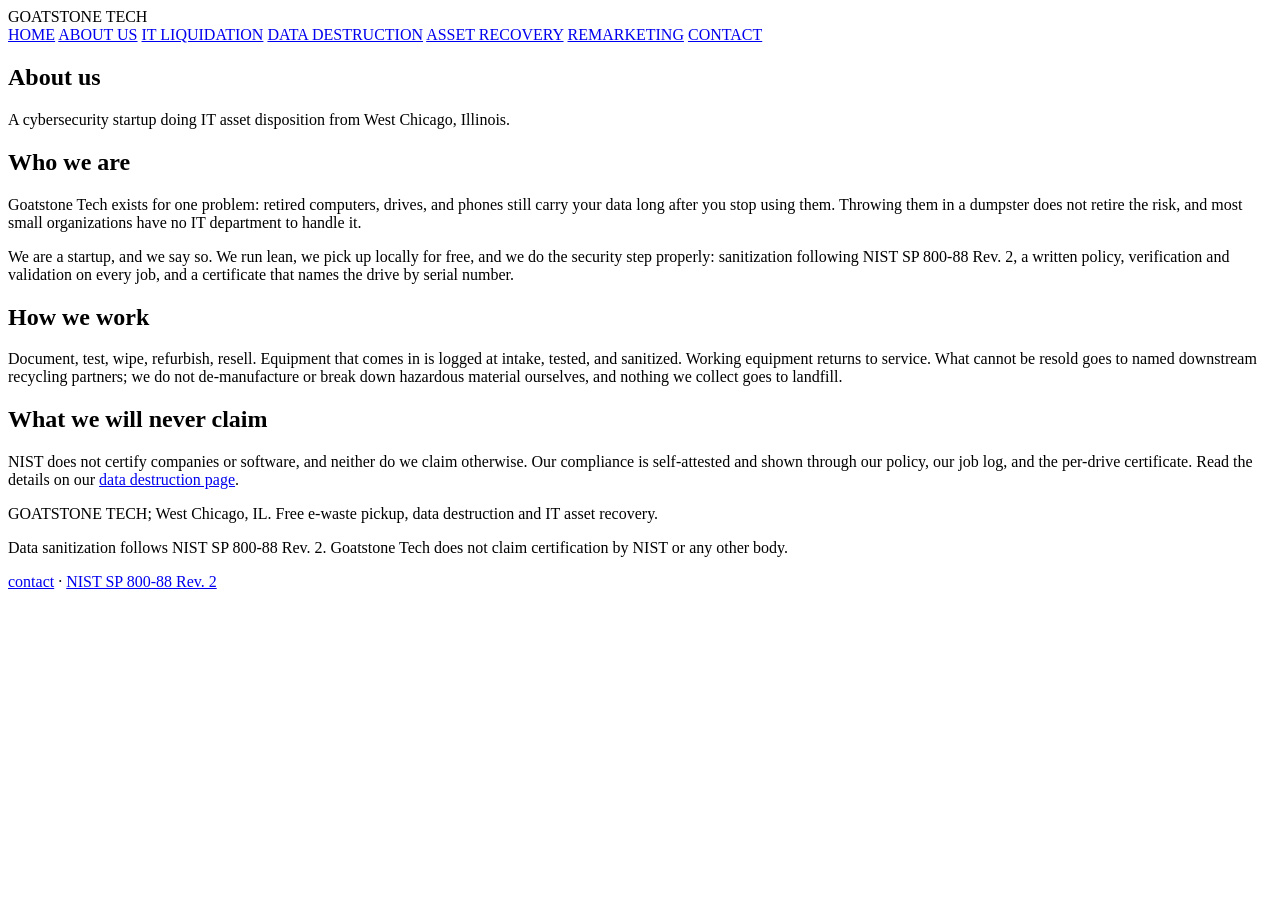
==== about-us.html @ 51f1ec98 "Goatstone Tech site: WebBelt design system repurposed for ITAD" ====
<!DOCTYPE html>
<html lang="en">
<head>
<meta charset="utf-8">
<meta name="viewport" content="width=device-width, initial-scale=1">
<title>About us; GOATSTONE TECH</title>
<meta name="description" content="Goatstone Tech is a West Chicago cybersecurity startup doing IT asset disposition properly.">
<link rel="stylesheet" href="assets/webbelt.css?v=53">
</head>
<body>
<div class="cloudlayer" aria-hidden="true"></div>
<header class="top">
  <div class="top-inner">
    <span class="logo"><span class="lname">GOATSTONE TECH</span></span>
    <nav class="main">
      <a href="index.html" class="keep">HOME</a>
      <a href="about-us.html" class="keep on">ABOUT US</a>
      <a href="it-liquidation.html" class="keep">IT LIQUIDATION</a>
      <a href="data-destruction.html" class="keep">DATA DESTRUCTION</a>
      <a href="asset-recovery.html" class="keep">ASSET RECOVERY</a>
      <a href="remarketing.html" class="keep">REMARKETING</a>
      <a href="contact.html" class="keep">CONTACT</a>
    </nav>
  </div>
</header>
<main class="wrap">
<section class="hero"><h1>About us</h1><p>A cybersecurity startup doing IT asset disposition from West Chicago, Illinois.</p></section><section class="block"><div class="prose"><h2>Who we are</h2>
<p>Goatstone Tech exists for one problem: retired computers, drives, and phones still carry your data long after you stop using them. Throwing them in a dumpster does not retire the risk, and most small organizations have no IT department to handle it.</p>
<p>We are a startup, and we say so. We run lean, we pick up locally for free, and we do the security step properly: sanitization following NIST SP 800-88 Rev. 2, a written policy, verification and validation on every job, and a certificate that names the drive by serial number.</p>
<h2>How we work</h2>
<p>Document, test, wipe, refurbish, resell. Equipment that comes in is logged at intake, tested, and sanitized. Working equipment returns to service. What cannot be resold goes to named downstream recycling partners; we do not de-manufacture or break down hazardous material ourselves, and nothing we collect goes to landfill.</p>
<h2>What we will never claim</h2>
<p>NIST does not certify companies or software, and neither do we claim otherwise. Our compliance is self-attested and shown through our policy, our job log, and the per-drive certificate. Read the details on our <a href="data-destruction.html">data destruction page</a>.</p></div></section>
</main>
<footer class="site">
  <div class="wrap">
    <p>GOATSTONE TECH; West Chicago, IL. Free e-waste pickup, data destruction and IT asset recovery.</p>
    <p>Data sanitization follows NIST SP 800-88 Rev. 2. Goatstone Tech does not claim certification by NIST or any other body.</p>
    <div class="footlegal"><a href="contact.html">contact</a> &middot; <a href="data-destruction.html">NIST SP 800-88 Rev. 2</a></div>
  </div>
</footer>
</body>
</html>
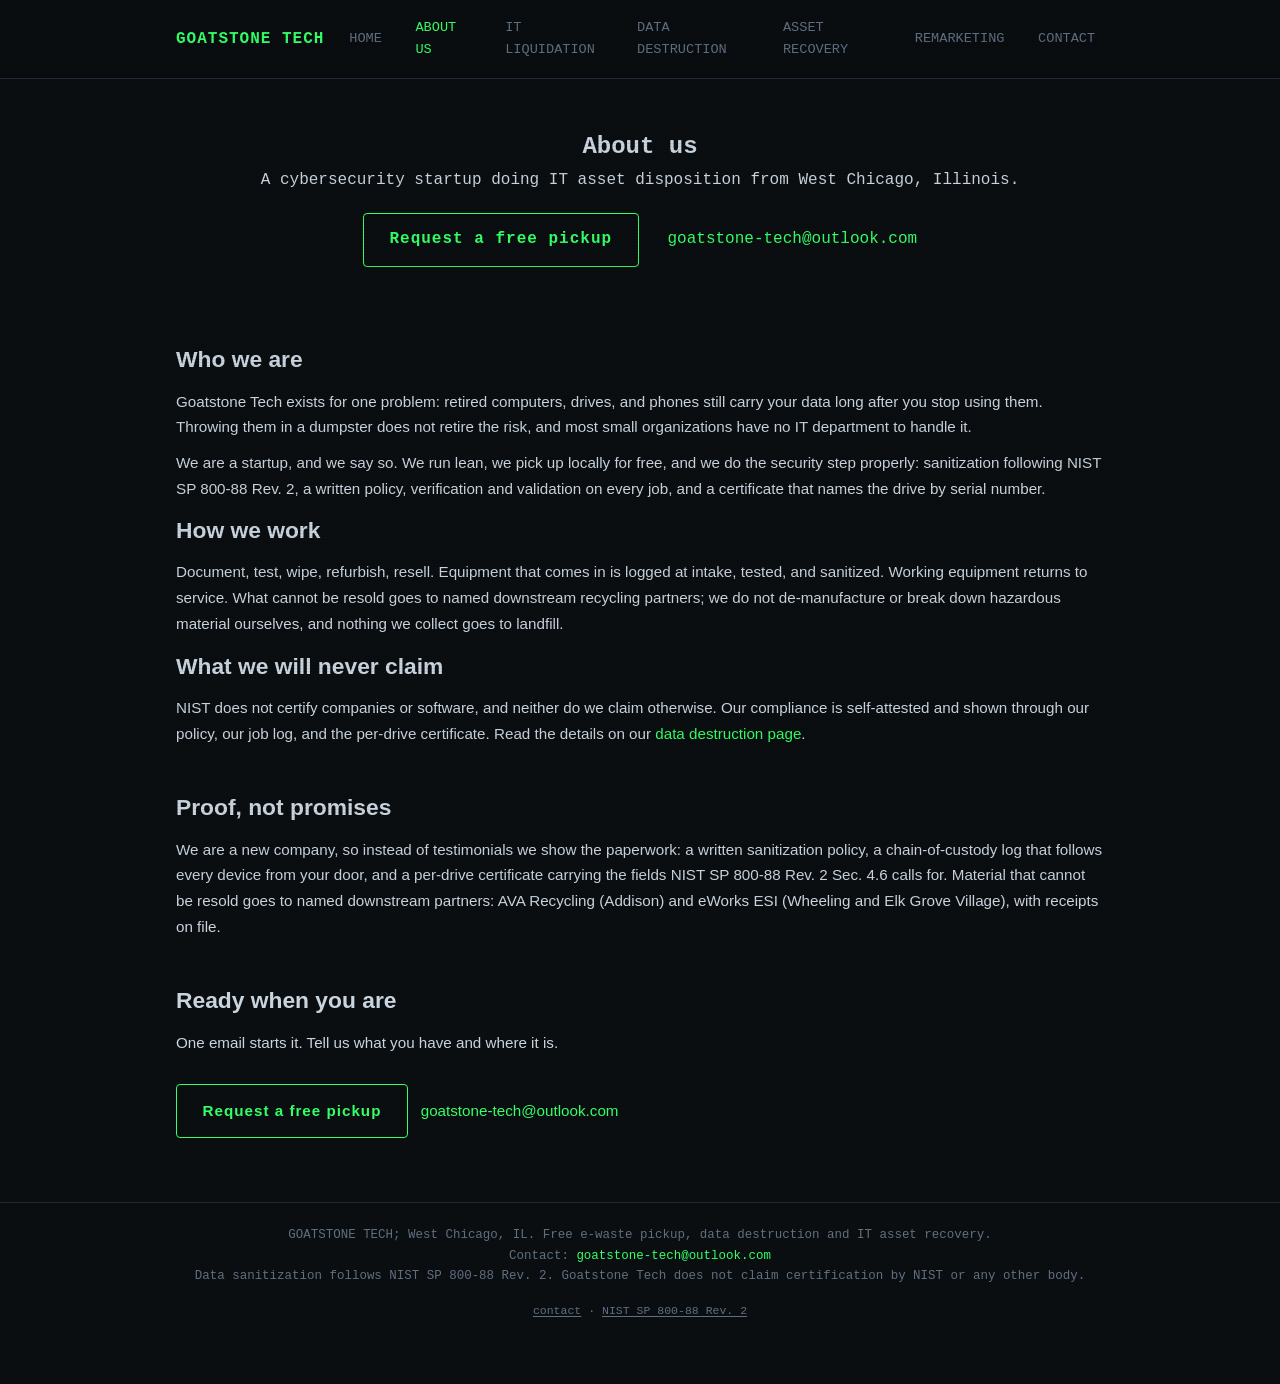
==== commit c1ab214d: "Reshape pages to local landing structure: hero+CTA, trust strip, next steps, proof, FAQ, service are" ====
--- a/about-us.html
+++ b/about-us.html
@@ -24,17 +24,19 @@
   </div>
 </header>
 <main class="wrap">
-<section class="hero"><h1>About us</h1><p>A cybersecurity startup doing IT asset disposition from West Chicago, Illinois.</p></section><section class="block"><div class="prose"><h2>Who we are</h2>
+<section class="hero"><h1>About us</h1><p>A cybersecurity startup doing IT asset disposition from West Chicago, Illinois.</p><p><a class="btn" href="contact.html">Request a free pickup</a> &nbsp; <a href="mailto:goatstone-tech@outlook.com">goatstone-tech@outlook.com</a></p></section><section class="block"><div class="prose"><h2>Who we are</h2>
 <p>Goatstone Tech exists for one problem: retired computers, drives, and phones still carry your data long after you stop using them. Throwing them in a dumpster does not retire the risk, and most small organizations have no IT department to handle it.</p>
 <p>We are a startup, and we say so. We run lean, we pick up locally for free, and we do the security step properly: sanitization following NIST SP 800-88 Rev. 2, a written policy, verification and validation on every job, and a certificate that names the drive by serial number.</p>
 <h2>How we work</h2>
 <p>Document, test, wipe, refurbish, resell. Equipment that comes in is logged at intake, tested, and sanitized. Working equipment returns to service. What cannot be resold goes to named downstream recycling partners; we do not de-manufacture or break down hazardous material ourselves, and nothing we collect goes to landfill.</p>
 <h2>What we will never claim</h2>
-<p>NIST does not certify companies or software, and neither do we claim otherwise. Our compliance is self-attested and shown through our policy, our job log, and the per-drive certificate. Read the details on our <a href="data-destruction.html">data destruction page</a>.</p></div></section>
+<p>NIST does not certify companies or software, and neither do we claim otherwise. Our compliance is self-attested and shown through our policy, our job log, and the per-drive certificate. Read the details on our <a href="data-destruction.html">data destruction page</a>.</p></div></section><section class="block"><div class="prose"><h2>Proof, not promises</h2>
+<p>We are a new company, so instead of testimonials we show the paperwork: a written sanitization policy, a chain-of-custody log that follows every device from your door, and a per-drive certificate carrying the fields NIST SP 800-88 Rev. 2 Sec. 4.6 calls for. Material that cannot be resold goes to named downstream partners: AVA Recycling (Addison) and eWorks ESI (Wheeling and Elk Grove Village), with receipts on file.</p></div></section><section class="block"><div class="prose"><h2>Ready when you are</h2><p>One email starts it. Tell us what you have and where it is.</p><p><a class="btn" href="contact.html">Request a free pickup</a> &nbsp; <a href="mailto:goatstone-tech@outlook.com">goatstone-tech@outlook.com</a></p></div></section>
 </main>
 <footer class="site">
   <div class="wrap">
     <p>GOATSTONE TECH; West Chicago, IL. Free e-waste pickup, data destruction and IT asset recovery.</p>
+    <p>Contact: <a href="mailto:goatstone-tech@outlook.com">goatstone-tech@outlook.com</a></p>
     <p>Data sanitization follows NIST SP 800-88 Rev. 2. Goatstone Tech does not claim certification by NIST or any other body.</p>
     <div class="footlegal"><a href="contact.html">contact</a> &middot; <a href="data-destruction.html">NIST SP 800-88 Rev. 2</a></div>
   </div>
--- a/assets/webbelt.css
+++ b/assets/webbelt.css
@@ -0,0 +1,510 @@
+/* WEBBELT; retro terminal stylesheet. Own implementation. */
+:root{
+  --bg:#0b0e11;
+  --panel:#10141b;
+  --panel2:#151b26;
+  --grn:#33ff66;
+  --amb:#ffb000;
+  --red:#ff5555;
+  --txt:#c9d4de;
+  --dim:#5f6f80;
+  --line:#1f2a38;
+}
+*{box-sizing:border-box;margin:0;padding:0}
+html{-webkit-text-size-adjust:100%;scroll-behavior:smooth;scrollbar-width:thin;scrollbar-color:var(--line) transparent}
+/* scrollbars: thin terminal style */
+::-webkit-scrollbar{width:10px;height:10px}
+::-webkit-scrollbar-track{background:transparent}
+::-webkit-scrollbar-thumb{background:var(--line);border:2px solid var(--bg)}
+::-webkit-scrollbar-thumb:hover{background:var(--grn)}
+body{
+  background:var(--bg);
+  color:var(--txt);
+  font-family:ui-monospace,SFMono-Regular,Menlo,Consolas,"Liberation Mono",monospace;
+  font-size:16px;
+  line-height:1.65;
+  min-height:100vh;
+  padding-bottom:4rem;
+}
+/* ambient background grid: diffuse random letters, cell lights up under cursor */
+.bggrid{position:fixed;inset:0;z-index:-1;pointer-events:none;overflow:hidden;display:grid;grid-template:repeat(var(--rows,10),1fr)/repeat(var(--cols,20),1fr);font-family:ui-monospace,SFMono-Regular,Menlo,Consolas,"Liberation Mono",monospace}
+.bggrid i{font-style:normal;display:grid;place-items:center;font-size:1.1rem;color:hsl(140 70% 45%);opacity:var(--o,.07);transform:scale(1);filter:grayscale(.45) brightness(.8);transition:opacity .8s ease-in,transform .4s ease-out,filter .6s ease-out}
+.bggrid i.lit{opacity:.22;filter:grayscale(0) brightness(1.15);transform:rotate(calc(var(--g,0)*9deg)) scale(1.2);transition-duration:0s}
+/* subtle scanlines */
+body::after{
+  content:"";position:fixed;inset:0;pointer-events:none;z-index:50;
+  background:repeating-linear-gradient(0deg,rgba(0,0,0,.14) 0 1px,transparent 1px 3px);
+  opacity:.5;
+}
+::selection{background:var(--grn);color:#04140a}
+a{color:var(--grn);text-decoration:none}
+a:hover{text-decoration:underline}
+.wrap{max-width:960px;margin:0 auto;padding:0 1rem}
+
+/* header */
+header.top{
+  border-bottom:1px solid var(--line);
+  background:rgba(11,14,17,.92);
+  position:sticky;top:0;z-index:40;
+  backdrop-filter:blur(4px);
+}
+.top-inner{display:flex;align-items:center;gap:1rem;padding:.7rem 1rem;max-width:960px;margin:0 auto}
+.logo{font-weight:700;color:var(--grn);letter-spacing:1px;white-space:nowrap}
+.logo .cur{animation:blink 1.1s steps(1) infinite}
+@keyframes blink{50%{opacity:0}}
+nav.main{margin-left:auto;display:flex;gap:1rem;align-items:center;position:relative}
+nav.main a{color:var(--dim);font-size:.85rem;position:relative;z-index:1;padding:.35rem .55rem;border-radius:6px}
+nav.main a:hover,nav.main a.on{color:var(--grn)}
+nav.main a.nav-donate{color:var(--amb)}
+nav.main a.nav-donate:hover{color:var(--amb);filter:brightness(1.25)}
+.navpill{position:absolute;z-index:0;left:0;top:0;background:rgba(51,255,102,.08);border:1px solid rgba(51,255,102,.28);border-radius:6px;pointer-events:none;opacity:0;transition:left .38s cubic-bezier(.2,.8,.25,1.12),top .38s cubic-bezier(.2,.8,.25,1.12),width .38s cubic-bezier(.2,.8,.25,1.12),height .38s cubic-bezier(.2,.8,.25,1.12),opacity .25s}
+nav.main.pill-on .navpill{opacity:1}
+@media (prefers-reduced-motion:reduce){.navpill{transition:none}}
+
+/* hero */
+.hero{padding:3rem 0 2rem;text-align:center}
+.hero .ascii{color:var(--grn);font-weight:700;font-size:clamp(1.4rem,6vw,2.6rem);letter-spacing:2px}
+.hero p.tag{color:var(--dim);margin-top:.8rem;max-width:34rem;margin-left:auto;margin-right:auto}
+.stats{display:grid;grid-template-columns:repeat(auto-fit,minmax(150px,1fr));gap:1.5rem;justify-content:center;margin:1.4rem auto 0;max-width:780px}
+.stat{border:1px solid var(--line);background:var(--panel);padding:.6rem 1.1rem;border-radius:6px;text-align:center}
+.stat b{display:block;color:var(--amb);font-size:1.3rem}
+.stat span{font-size:.75rem;color:var(--dim)}
+
+/* sections */
+section.block{margin-top:2.6rem;scroll-margin-top:76px}
+.sec-head{display:flex;align-items:baseline;gap:.8rem;border-bottom:1px solid var(--line);padding-bottom:.5rem;margin-bottom:1.2rem}
+.sec-head .num{color:var(--amb);font-weight:700}
+.sec-head h2{font-size:1.05rem;letter-spacing:1px;color:var(--txt)}
+.sec-head .hint{margin-left:auto;color:var(--dim);font-size:.75rem}
+
+/* ad slots */
+.adslot{
+  border:1px dashed var(--dim);border-radius:6px;
+  color:var(--dim);text-align:center;font-size:.75rem;letter-spacing:2px;
+  padding:1.6rem 1rem;margin:2rem auto;max-width:728px;
+}
+.adslot small{display:block;margin-top:.4rem;letter-spacing:1px;opacity:.7}
+
+/* terminal panel */
+.term{
+  background:#05070a;border:1px solid var(--line);border-radius:6px;
+  padding:1.1rem 1.2rem;font-size:.9rem;overflow-x:auto;
+}
+.term .p{color:var(--grn)}
+.term .k{color:var(--dim)}
+.term .warn{color:var(--amb)}
+.termline{margin:.15rem 0}
+
+/* buttons */
+.btn{
+  display:inline-block;background:transparent;color:var(--grn);
+  border:1px solid var(--grn);border-radius:4px;
+  font:inherit;font-weight:700;letter-spacing:1px;cursor:pointer;
+  padding:.8rem 1.6rem;min-height:48px;margin-top:1.2rem;
+}
+.btn:hover{background:var(--grn);color:#04140a}
+.btn:active{transform:translateY(1px)}
+.crumb{color:var(--dim);font-size:.85rem;margin:1.6rem 0 .6rem;display:inline-block}
+h1.tool-title{color:var(--grn);font-size:1.4rem;letter-spacing:1px;margin:.4rem 0 .6rem}
+p.lead{color:var(--dim);max-width:40rem;margin-bottom:1.4rem}
+.note{
+  border-left:3px solid var(--grn);background:var(--panel);
+  padding:.8rem 1rem;margin-top:1.6rem;font-size:.85rem;color:var(--dim);border-radius:0 6px 6px 0;
+}
+.note b{color:var(--grn)}
+footer.site{
+  margin-top:4rem;border-top:1px solid var(--line);padding-top:1.4rem;
+  color:var(--dim);font-size:.78rem;text-align:center;
+}
+footer.site .row{display:flex;gap:1.2rem;justify-content:center;flex-wrap:wrap;margin-bottom:.8rem}
+.cclicense{margin-top:.9rem;font-size:.72rem}
+.cclicense img{height:1em;width:1em;margin-left:.25em;vertical-align:-.12em}
+@media (max-width:560px){
+  .hero{padding:2rem 0 1.4rem}
+  .top-inner{padding:.6rem .8rem}
+  nav.main{overflow-x:auto;scrollbar-width:none;gap:.6rem;max-width:100%}
+  nav.main::-webkit-scrollbar{display:none}
+  nav.main a:not(.keep){display:none}
+}
+
+/* ---- v2 additions: dropdowns, lang menu, toplist ---- */
+.langwrap{position:relative}
+.langbtn{
+  display:flex;align-items:center;gap:.45rem;
+  background:transparent;border:1px solid var(--line);border-radius:6px;color:var(--grn);
+  font:inherit;font-size:.8rem;padding:.5rem .7rem;cursor:pointer;min-height:44px;
+}
+.langbtn svg{width:18px;height:18px;stroke:currentColor;flex:none}
+.langbtn .chev{font-size:.65rem;color:var(--dim)}
+.langmenu{
+  display:none;position:absolute;right:0;top:calc(100% + 6px);z-index:60;
+  background:var(--panel2);border:1px solid var(--line);border-radius:6px;
+  min-width:150px;overflow:hidden;box-shadow:0 8px 24px rgba(0,0,0,.5);
+}
+.langmenu.open{display:block}
+.langmenu button{
+  display:flex;width:100%;align-items:center;gap:.6rem;
+  background:transparent;border:0;color:var(--txt);font:inherit;font-size:.85rem;
+  padding:.7rem .9rem;cursor:pointer;min-height:48px;text-align:left;
+}
+.langmenu button:hover{background:var(--panel)}
+.langmenu button.on{color:var(--grn)}
+.langmenu button .tick{margin-left:auto;color:var(--grn)}
+/* collapsible sections */
+.sec-toggle{cursor:pointer;user-select:none}
+.sec-toggle .chev{margin-left:.6rem;color:var(--grn);transition:transform .2s;font-size:.9rem}
+.sec-toggle.open .chev{transform:rotate(180deg)}
+.sec-panel{overflow:hidden;max-height:0;transition:max-height .35s ease}
+.sec-panel.open{max-height:1200px}
+/* top-10 rows */
+.toplist{display:flex;flex-direction:column;gap:.55rem;padding:.4rem 0 1.4rem}
+.toptool{
+  display:flex;align-items:center;gap:.8rem;
+  border:1px solid var(--line);background:var(--panel);border-radius:6px;
+  padding:.75rem 1rem;
+}
+a.toptool:hover{border-color:var(--grn);text-decoration:none}
+.toptool .n{color:var(--amb);font-weight:700;font-size:.8rem;min-width:2ch}
+.toptool .t{color:var(--grn);font-weight:700;flex:1;overflow-wrap:anywhere}
+.toptool .u{color:var(--dim);font-size:.75rem;white-space:nowrap}
+.toptool.openall{border-style:dashed;justify-content:center}
+.toptool.openall .t{flex:none;color:var(--amb)}
+div.toptool{opacity:.6}
+/* toolbox page rows */
+.tbcat{margin-top:2rem}
+.tbrows{display:grid;grid-template-columns:repeat(auto-fill,minmax(300px,1fr));gap:.5rem;margin-top:.8rem}
+.tbrow{
+  display:flex;flex-direction:column;align-items:stretch;gap:.2rem;
+  border:1px solid var(--line);background:var(--panel);border-radius:6px;
+  padding:.55rem .8rem;font-size:.85rem;
+}
+.tbrow .t{color:var(--grn);white-space:nowrap;overflow:hidden}
+.tbrow .s{font-size:.68rem;letter-spacing:1px}
+.tbrow .s.on{color:var(--grn)}
+.tbrow .s.off{color:var(--dim)}
+a.tbrow:hover{border-color:var(--grn);text-decoration:none}
+h3.catname{color:var(--amb);font-size:.9rem;letter-spacing:2px}
+.catcount{color:var(--dim);font-size:.75rem;margin-left:.6rem}
+
+/* ---- v3: terminal bar, themes, scramble, toolbox ---- */
+[hidden]{display:none !important}
+.logo .lname,.logo .cur{cursor:pointer}
+/* retro pixel theme (easter egg) */
+@font-face{
+  font-family:'Press Start 2P';
+  src:url('fonts/press-start-2p.ttf') format('truetype');
+  font-display:swap;
+}
+body.retro{font-family:'Press Start 2P',ui-monospace,monospace;font-size:12px;line-height:2}
+body.retro::after{opacity:.85}
+/* retro CRT kit; adapted inspo. self-hosted font, inline svg noise, no external requests */
+body.retro::before{
+  content:"";position:fixed;inset:0;pointer-events:none;z-index:51;
+  background:
+    radial-gradient(ellipse at center,transparent 52%,rgba(0,0,0,.5) 100%),
+    url("data:image/svg+xml,%3Csvg xmlns='http://www.w3.org/2000/svg' width='140' height='140'%3E%3Cfilter id='n'%3E%3CfeTurbulence type='fractalNoise' baseFrequency='0.85' numOctaves='2' stitchTiles='stitch'/%3E%3C/filter%3E%3Crect width='140' height='140' filter='url(%23n)' opacity='0.14'/%3E%3C/svg%3E");
+}
+body.retro .logo{animation:rgbflicker 2.6s steps(2) infinite}
+@keyframes rgbflicker{
+  0%,100%{text-shadow:1px 0 0 rgba(255,45,120,.5),-1px 0 0 rgba(0,220,255,.5)}
+  50%{text-shadow:-1px 0 0 rgba(255,45,120,.5),1px 0 0 rgba(0,220,255,.5)}
+}
+@media (prefers-reduced-motion:reduce){body.retro .logo{animation:none}}
+body.retro .hero .ascii{font-size:clamp(.95rem,4.5vw,1.5rem);letter-spacing:1px}
+body.retro h1.tool-title{font-size:1rem}
+body.retro .sec-head h2{font-size:.7rem}
+body.retro .sec-head .num{font-size:.7rem}
+body.retro .btn{font-size:.6rem}
+body.retro .logo{font-size:.75rem}
+body.retro .stat b{font-size:1rem}
+body.retro .toptool .t,body.retro .tbrow .t{font-size:.62rem}
+/* feedback form */
+.fbform{max-width:36rem;margin:1.6rem 0}
+.fbform>label{display:block;color:var(--dim);font-size:.8rem;margin:1rem 0 .4rem}
+.fbform input[type=text],.fbform input[type=email]{
+  width:100%;background:var(--panel);border:1px solid var(--line);border-radius:6px;
+  color:var(--txt);font:inherit;padding:.8rem 1rem;min-height:48px;
+}
+.fbform input:focus{outline:none;border-color:var(--grn)}
+.fbform label,.fbform select,.fbform button{font-family:inherit}
+.fbmsg{margin-top:1rem;color:var(--grn);font-size:.85rem}
+/* hype button: split counter w/ rolling number (inspo, own build) */
+.hypebtn{display:inline-flex;align-items:stretch;overflow:hidden;background:transparent;
+  border:1px solid var(--amb);color:var(--amb);border-radius:4px;font:inherit;cursor:pointer;
+  padding:0;min-height:44px;flex:none;transition:transform .08s ease}
+.hypebtn:hover{background:var(--amb);color:#04140a}
+.hypebtn:hover .hypecount{background:#04140a;color:var(--amb)}
+.hypebtn:active{transform:translateY(2px)}
+.hypebtn:disabled{opacity:.65;cursor:default}
+.hypecount{display:flex;flex-direction:column;height:44px;overflow:hidden;min-width:2.4em;
+  align-items:center;background:rgba(255,176,0,.12);transition:background .15s ease,color .15s ease}
+.hypecount>span{display:flex;align-items:center;justify-content:center;height:44px;flex:none;
+  font-weight:700;transition:transform .28s ease}
+.hypebtn.rolled .hypecount>span{transform:translateY(-100%)}
+.hypeword{display:flex;align-items:center;padding:0 .9rem;letter-spacing:1px;font-size:.68rem}
+/* floating expanding search (inspo clone, webbelt-styled, no deps) */
+.fsearch{position:fixed;right:1.2rem;bottom:1.2rem;z-index:60;display:flex;align-items:center;
+  height:52px;width:52px;border:1px solid var(--grn);border-radius:6px;background:#04140a;
+  overflow:hidden;transition:width .35s ease;box-shadow:0 2px 12px rgba(0,0,0,.5)}
+.fsearch:hover,.fsearch:focus-within,.fsearch.open{width:min(320px,72vw)}
+.fsearch-input{flex:1;min-width:0;width:0;background:transparent;border:0;outline:0;color:var(--txt);
+  font:inherit;font-size:.9rem;padding:0;opacity:0;transition:opacity .25s ease,padding .25s ease}
+.fsearch:hover .fsearch-input,.fsearch:focus-within .fsearch-input,.fsearch.open .fsearch-input{padding:0 .8rem;opacity:1}
+.fsearch-btn{position:relative;flex:none;width:50px;height:50px;background:transparent;border:0;color:var(--grn);
+  cursor:pointer;display:grid;place-items:center;transition:background .25s ease,color .25s ease}
+.fsearch-btn svg{width:22px;height:22px}
+.fsearch:hover .fsearch-btn,.fsearch:focus-within .fsearch-btn,.fsearch.open .fsearch-btn{background:var(--grn);color:#04140a}
+.fsearch-clear{flex:none;width:36px;height:50px;background:transparent;border:0;color:var(--dim);
+  font-size:1.3rem;cursor:pointer;display:none}
+.fsearch.has-text .fsearch-clear{display:block}
+/* amber dot: filter is on while the box sits collapsed */
+.fsearch.has-text:not(:hover):not(:focus-within):not(.open) .fsearch-btn::after{content:'';
+  position:absolute;top:9px;right:9px;width:8px;height:8px;border-radius:50%;background:var(--amb)}
+/* search results dropdown (hovering window above the bar) */
+.fdrop{position:fixed;right:1.2rem;bottom:4.6rem;z-index:61;width:min(320px,72vw);max-height:44vh;
+  overflow-y:auto;background:#04140a;border:1px solid var(--grn);border-radius:6px;
+  box-shadow:0 0 22px rgba(51,255,102,.35),0 4px 18px rgba(0,0,0,.6)}
+.fdrop:not([hidden]){animation:fdropIn .25s ease-in-out}
+@keyframes fdropIn{from{transform:translateY(1rem);opacity:0}to{transform:none;opacity:1}}
+.fdrop-item{display:block;padding:.6rem .9rem;color:var(--grn);font-size:.85rem;
+  text-decoration:none;border-bottom:1px solid var(--line);white-space:nowrap;overflow:hidden;text-overflow:ellipsis}
+.fdrop-item:last-child{border-bottom:0}
+.fdrop-item:hover,.fdrop-item.active{background:rgba(0,255,157,.1)}
+.fdrop-none{padding:.7rem .9rem;color:var(--dim);font-size:.8rem}
+/* hide the browser's native search clear; we have our own */
+.fsearch-input::-webkit-search-cancel-button{-webkit-appearance:none;appearance:none;display:none;width:0;height:0}
+/* fingerprint legend */
+.legend{margin:1.2rem 0;color:var(--dim);font-size:.78rem;line-height:1.8;max-width:38rem}
+.legend .acc{color:var(--amb);font-weight:700}
+/* trackability verdict ranking */
+.verdict{margin:1.2rem 0;border:1px solid var(--line);border-radius:6px;background:var(--panel);
+  padding:1.1rem 1.2rem;text-align:center;max-width:38rem}
+.verdict-label{color:var(--dim);font-size:.7rem;letter-spacing:2px}
+.verdict-rank{font-size:1.7rem;font-weight:700;letter-spacing:4px;margin:.35rem 0 .7rem}
+.verdict.bad .verdict-rank{color:var(--amb)}
+.verdict.good .verdict-rank{color:var(--grn)}
+.verdict-meter{display:flex;gap:.4rem;justify-content:center;margin-bottom:.7rem}
+.verdict-meter span{width:3rem;height:.5rem;background:var(--line);border-radius:2px}
+.verdict.bad .verdict-meter span.on{background:var(--amb)}
+.verdict.good .verdict-meter span.on{background:var(--grn)}
+.verdict-why{color:var(--dim);font-size:.78rem}
+/* readable prose (news issues) */
+.prose{font-family:-apple-system,BlinkMacSystemFont,"Segoe UI",Roboto,Helvetica,Arial,sans-serif;line-height:1.7;font-size:.95rem}
+.prose h3{color:var(--grn);margin:1.2rem 0 .5rem;font-size:1rem;font-family:inherit}
+.prose p{margin:.6rem 0;color:var(--txt)}
+.prose a{color:var(--grn)}
+.issue{border:1px solid var(--line);border-radius:6px;background:var(--panel);padding:1.2rem 1.4rem;margin-top:1.2rem}
+.issue .ititle{color:var(--grn);font-size:1.05rem;margin-bottom:.2rem}
+.issue .idate{color:var(--dim);font-size:.75rem;margin-bottom:.8rem}
+.termbar{
+  border-top:1px solid var(--line);background:#05070a;
+  padding:.55rem 1rem;display:flex;align-items:center;gap:.6rem;
+  max-width:960px;margin:0 auto;
+}
+.termbar .p{color:var(--grn);font-weight:700}
+.termbar input{
+  flex:1;background:transparent;border:0;outline:0;color:var(--txt);
+  font:inherit;min-height:44px;
+}
+/* light mode (lumos) */
+body.light{
+  --bg:#ece7db;--panel:#fbf8f1;--panel2:#ffffff;
+  --txt:#221f1a;--dim:#6f675c;--line:#d9d2c2;
+  --grn:#0c7a34;--amb:#a35c00;--red:#c22;
+}
+body.light::after{display:none}
+body.light .termbar{background:#f3efe4}
+.cloudlayer{display:none}
+body.light .cloudlayer{
+  display:block;position:fixed;inset:0;pointer-events:none;z-index:1;
+  background:
+    radial-gradient(ellipse 220px 70px at 15% 20%, rgba(255,255,255,.9), transparent 70%),
+    radial-gradient(ellipse 300px 90px at 75% 12%, rgba(255,255,255,.85), transparent 70%),
+    radial-gradient(ellipse 260px 80px at 45% 32%, rgba(255,255,255,.7), transparent 70%),
+    radial-gradient(ellipse 200px 60px at 88% 45%, rgba(255,255,255,.75), transparent 70%);
+  animation:drift 60s linear infinite alternate;
+}
+@keyframes drift{from{transform:translateX(-2%)}to{transform:translateX(2%)}}
+body.light .wrap,body.stars .wrap{position:relative;z-index:2}
+/* light-mode contrast fixes: dark text on the light palette, light panels */
+body.light .term{background:var(--panel)}
+body.light ::selection{color:#fbf8f1}
+body.light .btn:hover{color:#fbf8f1}
+body.light .hypebtn:hover{color:#fbf8f1}
+body.light .hypebtn:hover .hypecount{background:#fbf8f1}
+body.light .fsearch{background:var(--panel)}
+body.light .fsearch:hover .fsearch-btn,body.light .fsearch:focus-within .fsearch-btn,body.light .fsearch.open .fsearch-btn{color:#fbf8f1}
+body.light .fdrop{background:var(--panel)}
+body.light .faq summary:hover,body.light .faq details[open] summary{color:#fbf8f1}
+body.light .faq summary:hover::after,body.light .faq details[open] summary::after{border-top-color:#fbf8f1}
+/* starfield (nox) */
+.starfield{
+  position:fixed;top:0;left:0;width:2px;height:2px;border-radius:50%;
+  pointer-events:none;z-index:1;animation:twinkle 3s ease-in-out infinite alternate;
+}
+@keyframes twinkle{from{opacity:.45}to{opacity:1}}
+/* dark wash between the stars and the content so text stays readable */
+.starwash{
+  position:fixed;inset:0;z-index:1;pointer-events:none;
+  background:rgba(4,6,12,.55);
+}
+/* toolbox extras */
+.newtag{
+  color:var(--amb);font-size:.62rem;letter-spacing:1px;white-space:nowrap;
+  border:1px solid var(--amb);border-radius:3px;padding:.05rem .3rem;margin-left:.5rem;
+}
+.donate-panel{
+  border:1px solid var(--line);background:var(--panel);border-radius:6px;
+  padding:1.4rem;text-align:center;margin-top:1rem;
+}
+.donate-panel .big{color:var(--grn);font-size:1.05rem;margin-bottom:.4rem}
+.donate-panel .sub{color:var(--dim);font-size:.85rem}
+/* services page */
+.svcgrid{display:grid;grid-template-columns:repeat(auto-fill,minmax(300px,1fr));gap:1.1rem;margin:1.4rem 0}
+.svccard{border:1px solid var(--line);background:var(--panel);padding:1.1rem 1.1rem 1.2rem;position:relative}
+.svccard h3{color:var(--grn);font-size:1rem;letter-spacing:1px;margin:0 0 .5rem}
+.svccard .tags{display:flex;flex-wrap:wrap;gap:.4rem;margin-bottom:.7rem}
+.svccard .tag{font-size:.66rem;border:1px solid var(--line);padding:.12rem .5rem;color:var(--dim);letter-spacing:1px}
+.svccard p{color:var(--txt);font-size:.85rem;line-height:1.55;margin:0 0 1rem}
+.svccard .visit{display:inline-block;text-decoration:none}
+.svcfeat{border-color:var(--amb)}
+.featbadge{position:absolute;top:-.72rem;left:1rem;background:var(--amb);color:#1a1200;font-size:.66rem;font-weight:700;letter-spacing:1px;padding:.16rem .6rem}
+.svcdisc{color:var(--dim);font-size:.75rem;margin-top:1.6rem}
+.legend a{color:var(--amb);text-decoration:underline;text-underline-offset:2px}
+.footlegal{margin:.9rem 0 0;font-size:.72rem}
+.footlegal a{color:var(--dim);text-decoration:underline;text-underline-offset:2px}
+.disbody p{color:var(--txt);font-size:.88rem;line-height:1.6;margin:0 0 .9rem;max-width:60ch}
+.fbform input.bad{border-color:var(--red)}
+.fberr{color:var(--red);font-size:.78rem;margin-top:.35rem}
+.svccard .tag.aff{border-color:var(--amb);color:var(--amb);font-weight:700}
+.seenon{font-size:.72rem;color:var(--dim);margin:-.2rem 0 .8rem}
+.seenon a{color:var(--amb);text-decoration:underline;text-underline-offset:2px}
+.fdrop-item em{font-style:normal;color:var(--dim);font-size:.7rem;letter-spacing:1px}
+.fdrop-item.fdrop-engine{border-top:1px solid var(--line);color:var(--amb)}
+.selist{display:flex;flex-direction:column;gap:.6rem;margin-top:1.2rem}
+.serow{display:flex;align-items:baseline;gap:.8rem;border:1px solid var(--line);background:var(--panel);padding:.8rem 1rem;text-decoration:none}
+.serow:hover{border-color:var(--grn)}
+.serow .n{color:var(--grn);font-weight:700;overflow-wrap:anywhere}
+.serow .ty{margin-left:auto;flex:none;color:var(--dim);font-size:.68rem;letter-spacing:1px}
+.secount{color:var(--dim);font-size:.8rem;margin-top:1rem}
+.sebig{width:100%;background:var(--panel);border:1px solid var(--line);border-radius:6px;color:var(--txt);font:inherit;font-size:1.05rem;padding:.9rem 1.1rem}
+.sebig:focus{outline:none;border-color:var(--grn)}
+.fbsel{width:100%;background-color:rgba(51,255,102,.06);border:1px solid var(--grn);border-radius:6px;color:var(--grn);font:inherit;padding:.8rem 2.4rem .8rem 1rem;min-height:48px;margin-bottom:1.2rem;appearance:none;-webkit-appearance:none;cursor:pointer;transition:all .3s ease-in-out;background-image:url("data:image/svg+xml,%3Csvg xmlns='http://www.w3.org/2000/svg' width='12' height='8'%3E%3Cpath d='M1 1l5 5 5-5' fill='none' stroke='%2333ff66' stroke-width='2'/%3E%3C/svg%3E");background-repeat:no-repeat;background-position:right 1rem center}
+.fbsel:hover,.fbsel:focus{outline:none;border-color:var(--grn);box-shadow:0 0 22px rgba(51,255,102,.55)}
+.fbsel option{background:var(--panel);color:var(--txt)}
+/* tool text input + qr output */
+.tinput{width:100%;background:var(--panel);border:1px solid var(--line);border-radius:6px;color:var(--txt);font:inherit;padding:.8rem 1rem;min-height:48px;margin:.4rem 0 1rem}
+.tinput:focus{outline:none;border-color:var(--grn)}
+.tarea{width:100%;background:var(--panel);border:1px solid var(--line);border-radius:6px;color:var(--txt);font:inherit;padding:.8rem 1rem;min-height:160px;margin:.4rem 0 1rem;resize:vertical}
+.tarea:focus{outline:none;border-color:var(--grn)}
+.tarea[readonly]{color:var(--dim)}
+.jbrow{display:flex;gap:.6rem;flex-wrap:wrap;margin:.2rem 0 1rem}
+.jbrow .btn{margin-top:0}
+.jberr{color:var(--red);font-size:.85rem;margin:.4rem 0;min-height:1.2em}
+/* epub reader */
+.eb-body{max-width:38rem;margin:1.2rem auto 0;color:var(--txt);line-height:1.8;font-size:.95rem;overflow-wrap:break-word}
+.eb-body img{max-width:100%;height:auto;display:block;margin:1rem auto}
+.eb-body h1,.eb-body h2,.eb-body h3{color:var(--grn);margin:1.4rem 0 .8rem;line-height:1.3}
+.eb-body p{margin:.8rem 0}
+.eb-nav{display:flex;gap:.6rem;align-items:center;margin-top:1rem;flex-wrap:wrap}
+.eb-nav .btn{margin-top:0}
+.eb-nav .btn:disabled{opacity:.4;cursor:default}
+.eb-count{color:var(--dim);font-size:.8rem;letter-spacing:1px}
+.toollabel{color:var(--dim);font-size:.8rem;letter-spacing:1px}
+#qr-cv{display:block;max-width:min(100%,320px);height:auto;margin:1rem 0;border:1px solid var(--line);border-radius:6px}
+#qr-empty{color:var(--dim);font-size:.85rem;margin:1rem 0}
+.dimrow{display:flex;gap:.8rem;margin:.4rem 0 1rem}
+.dimrow>div{flex:1;min-width:0}
+.dimrow .tinput{margin:.4rem 0 0}
+.dimrow .fbsel{margin:.4rem 0 0;min-height:48px}
+#ir-cv{display:block;max-width:100%;height:auto;margin:1rem 0;border:1px solid var(--line);border-radius:6px}
+#ir-empty{color:var(--dim);font-size:.85rem;margin:1rem 0}
+/* emoji finder */
+.emgrid{display:grid;grid-template-columns:repeat(auto-fill,minmax(54px,1fr));gap:.4rem;margin-top:1rem}
+.emgrid button{background:var(--panel);border:1px solid var(--line);border-radius:6px;font-size:1.7rem;line-height:1;padding:.55rem .2rem;cursor:pointer;transition:transform .15s ease-in-out,box-shadow .15s ease-in-out,border-color .15s ease-in-out}
+.emgrid button:hover{border-color:var(--grn);box-shadow:0 0 12px rgba(51,255,102,.35);transform:scale(1.1)}
+#em-status{color:var(--grn);font-size:.8rem;letter-spacing:1px;min-height:1.3em;margin-top:.6rem}
+/* piano */
+.piano{position:relative;display:flex;user-select:none;-webkit-user-select:none;margin-top:1rem;height:230px;touch-action:manipulation}
+.pw{flex:1;background:#f2f2f2;border:1px solid #8a8a8a;border-radius:0 0 5px 5px;position:relative;cursor:pointer;color:#555;display:flex;align-items:flex-end;justify-content:center;padding-bottom:.6rem;font-size:.68rem;letter-spacing:1px;min-width:0}
+.pw.on{background:#cfd8dc}
+.pb{position:absolute;top:0;width:5.4%;height:58%;background:#161616;border:1px solid #000;border-radius:0 0 4px 4px;z-index:2;cursor:pointer;color:#777;display:flex;align-items:flex-end;justify-content:center;padding-bottom:.45rem;font-size:.6rem}
+.pb.on{background:#2e7d32}
+/* snake */
+#sn-cv{display:block;background:#070b07;border:1px solid var(--line);border-radius:6px;max-width:100%;height:auto;touch-action:none}
+.sn-hud{display:flex;gap:1.4rem;align-items:center;margin:.8rem 0;color:var(--dim);font-size:.85rem;letter-spacing:1px}
+.sn-hud b{color:var(--grn);font-weight:normal}
+#sn-msg{color:var(--grn);font-size:1rem;letter-spacing:2px;margin:.6rem 0;min-height:1.5em}
+/* text to speech */
+.tslider{width:100%;margin:.4rem 0 1rem;accent-color:var(--grn)}
+.tsval{color:var(--grn);font-size:.8rem}
+/* faq dropdowns: scifi trigger + staggered fly-in, adapted to the terminal palette */
+.faq{margin:1.2rem 0;max-width:38rem}
+.faq details{margin-bottom:.6rem}
+.faq summary{position:relative;display:block;border:1px solid var(--grn);background:rgba(51,255,102,.06);color:var(--grn);font-size:.85rem;padding:.7rem 2.6rem .7rem 1rem;cursor:pointer;list-style:none;user-select:none;transition:all .3s ease-in-out}
+.faq summary::-webkit-details-marker{display:none}
+.faq summary::after{content:'';position:absolute;top:50%;right:1rem;transform:translateY(-70%);border-top:9px solid var(--grn);border-left:9px solid transparent;border-right:9px solid transparent;transition:all .3s ease-in-out}
+.faq summary:hover{box-shadow:0 0 22px rgba(51,255,102,.55),0 1px 4px rgba(0,0,0,.6);border-color:var(--grn);background:var(--grn);color:#04140a}
+.faq summary:hover::after{border-top-color:#04140a}
+.faq details[open] summary{background:var(--grn);color:#04140a;box-shadow:0 0 22px rgba(51,255,102,.35)}
+.faq details[open] summary::after{border-top-color:#04140a;transform:translateY(-30%) rotate(180deg)}
+.faqbody{border:1px solid var(--line);border-top:0;background:var(--panel);padding:.9rem 1rem;color:var(--dim);font-size:.78rem;line-height:1.8;overflow:hidden}
+.faqbody a{color:var(--amb);text-decoration:underline;text-underline-offset:2px}
+.faq details[open] .faqbody{animation:faqIn .32s ease-in-out}
+.faq details:nth-of-type(even)[open] .faqbody{animation-name:faqInR}
+@keyframes faqIn{from{transform:translateX(-4rem) skewX(18deg);opacity:0}to{transform:none;opacity:1}}
+@keyframes faqInR{from{transform:translateX(4rem) skewX(-18deg);opacity:0}to{transform:none;opacity:1}}
+@media (prefers-reduced-motion:reduce){.faq summary,.faq summary::after,.fbsel{transition:none}.faq details[open] .faqbody,.fdrop:not([hidden]){animation:none}.bggrid i{transition:none}}
+.perks{list-style:none;margin:0 auto 1.4rem;padding:0;max-width:36rem}
+.perks li{color:var(--dim);font-size:.85rem;margin-bottom:.4rem}
+.perks li::before{content:'\00bb  ';color:var(--grn)}
+.term .v.t-bad{color:var(--red)}
+.term .v.t-warn{color:var(--amb)}
+.term .v.t-good{color:var(--grn)}
+/* 2048 tiles */
+.tgrid{display:grid;grid-template-columns:repeat(4,1fr);gap:8px;max-width:22rem;margin:.8rem 0}
+.tcell{aspect-ratio:1;display:flex;align-items:center;justify-content:center;background:var(--panel);border:1px solid var(--line);border-radius:6px;color:var(--dim);font-size:1.35rem;min-height:3rem;user-select:none}
+.tcell.t2{background:rgba(51,255,102,.08);color:var(--grn)}
+.tcell.t4{background:rgba(51,255,102,.16);color:var(--grn)}
+.tcell.t8{background:rgba(51,255,102,.28);color:#04140a}
+.tcell.t16{background:rgba(51,255,102,.42);color:#04140a}
+.tcell.t32{background:rgba(51,255,102,.56);color:#04140a}
+.tcell.t64{background:rgba(51,255,102,.72);color:#04140a}
+.tcell.t128{background:rgba(255,176,0,.35);color:var(--amb)}
+.tcell.t256{background:rgba(255,176,0,.5);color:#1a1000}
+.tcell.t512{background:rgba(255,176,0,.68);color:#1a1000}
+.tcell.t1024{background:rgba(255,80,80,.4);color:var(--red)}
+.tcell.t2048{background:var(--grn);color:#04140a;font-weight:bold;box-shadow:0 0 18px rgba(51,255,102,.6)}
+.tcell.tbig{background:var(--amb);color:#1a1000;font-weight:bold}
+
+/* ip-address: values blurred until the user reveals them; css-only hover note */
+#out .v.ipblur{filter:blur(6px);user-select:none}
+#out.revealed .v.ipblur{filter:none;user-select:text}
+.ipwarn{font-size:.78rem;color:var(--dim);margin:.35rem 0 0}
+.ipwarn-h{border-bottom:1px dotted var(--dim);cursor:help}
+.ipwarn-b{display:none;color:var(--amb);margin-top:.3rem;max-width:34rem}
+.ipwarn:hover .ipwarn-b,.ipwarn:focus-within .ipwarn-b{display:block}
+
+/* learn flip cards: read turns the card over */
+.flipcard{perspective:1200px}
+.flip-inner{position:relative;transform-style:preserve-3d;transition:transform .55s ease,height .5s ease}
+.flipcard.flipped .flip-inner{transform:rotateY(180deg)}
+.flip-front,.flip-back{backface-visibility:hidden;-webkit-backface-visibility:hidden}
+.flip-front{position:relative;z-index:2}
+.flip-back{position:absolute;inset:0;transform:rotateY(180deg);overflow:hidden}
+@media (prefers-reduced-motion:reduce){.flip-inner{transition:none}}
+
+/* learn article: auto-expanded on flip, graphic at the end */
+.larticle h3{color:var(--grn);font-size:1rem;letter-spacing:1px;margin:0 0 .7rem}
+.larticle .featured-image{position:relative;height:132px;border:1px solid var(--line);
+  background:repeating-linear-gradient(0deg,#0a0f0a 0 2px,#0d120d 2px 4px);
+  margin:.9rem 0;overflow:hidden}
+.hashviz{position:absolute;inset:0;display:flex;align-items:center;justify-content:center;gap:.55rem;
+  font-family:ui-monospace,Menlo,Consolas,monospace;font-size:.78rem;color:var(--grn);padding:0 .8rem}
+.hv-in,.hv-out{border:1px solid var(--line);background:#00000066;padding:.28rem .55rem;white-space:nowrap}
+.hv-fn{border:1px dashed var(--amb);color:var(--amb);padding:.28rem .55rem;white-space:nowrap}
+.hv-arrow{color:var(--dim)}
+.larticle .content p{color:var(--txt);font-size:.85rem;line-height:1.6;margin:0 0 .9rem}
+.larticle .btn.ghost{margin-top:.4rem}
+.topsearch{margin:.4rem 0 1.4rem}
+
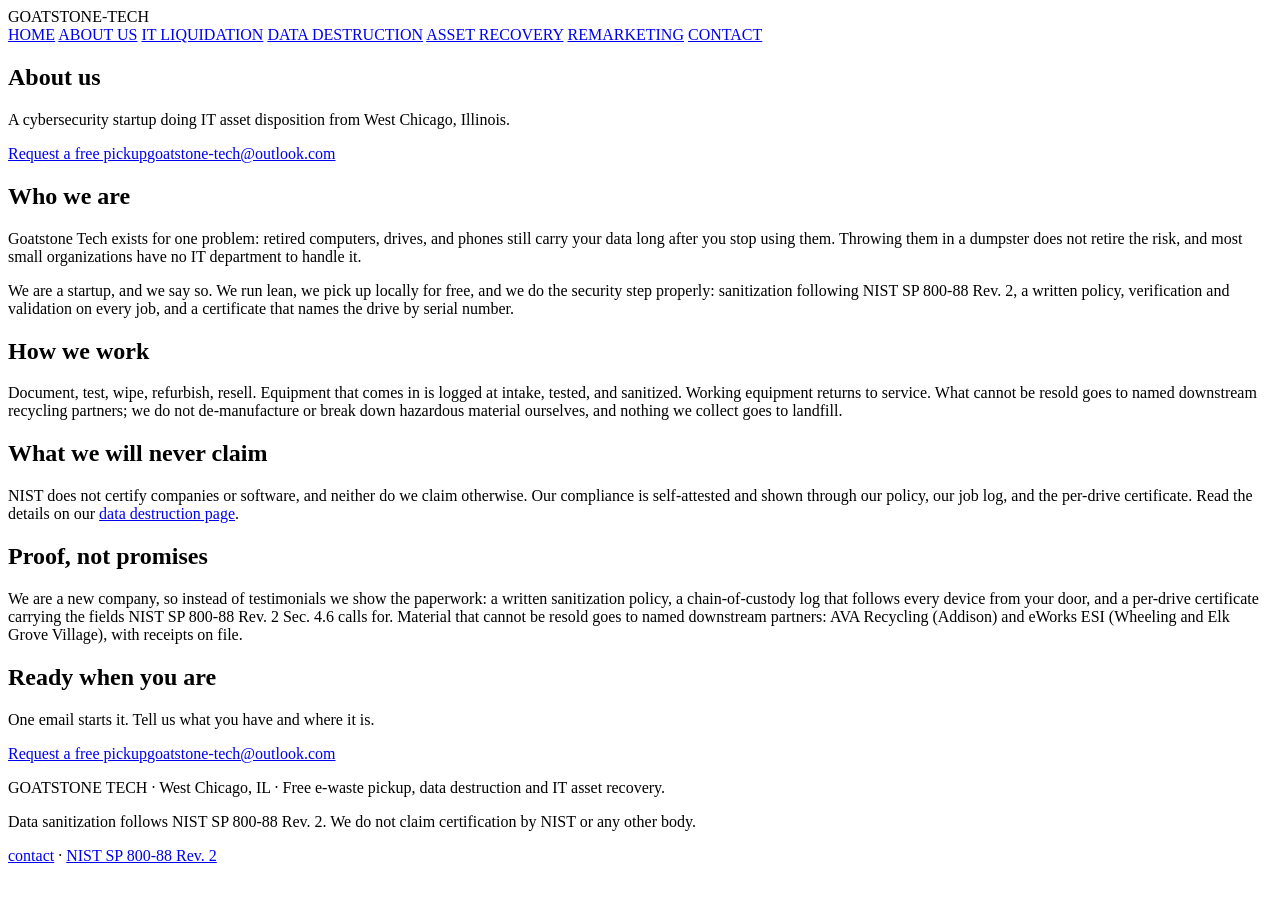
==== commit 40dcf744: "100 percent Styles Guide paper format: goatstone.css, Steelfish/Share Tech/Handmade, taped cards, st" ====
--- a/about-us.html
+++ b/about-us.html
@@ -5,41 +5,27 @@
 <meta name="viewport" content="width=device-width, initial-scale=1">
 <title>About us; GOATSTONE TECH</title>
 <meta name="description" content="Goatstone Tech is a West Chicago cybersecurity startup doing IT asset disposition properly.">
-<link rel="stylesheet" href="assets/webbelt.css?v=53">
+<link rel="stylesheet" href="assets/goatstone.css?v=1">
 </head>
 <body>
-<div class="cloudlayer" aria-hidden="true"></div>
-<header class="top">
-  <div class="top-inner">
-    <span class="logo"><span class="lname">GOATSTONE TECH</span></span>
-    <nav class="main">
-      <a href="index.html" class="keep">HOME</a>
-      <a href="about-us.html" class="keep on">ABOUT US</a>
-      <a href="it-liquidation.html" class="keep">IT LIQUIDATION</a>
-      <a href="data-destruction.html" class="keep">DATA DESTRUCTION</a>
-      <a href="asset-recovery.html" class="keep">ASSET RECOVERY</a>
-      <a href="remarketing.html" class="keep">REMARKETING</a>
-      <a href="contact.html" class="keep">CONTACT</a>
-    </nav>
-  </div>
-</header>
-<main class="wrap">
-<section class="hero"><h1>About us</h1><p>A cybersecurity startup doing IT asset disposition from West Chicago, Illinois.</p><p><a class="btn" href="contact.html">Request a free pickup</a> &nbsp; <a href="mailto:goatstone-tech@outlook.com">goatstone-tech@outlook.com</a></p></section><section class="block"><div class="prose"><h2>Who we are</h2>
+<div class="sheet">
+<div class="brand">GOATSTONE-TECH</div>
+<nav class="main"><a href="index.html">HOME</a> <a href="about-us.html" class="on">ABOUT US</a> <a href="it-liquidation.html">IT LIQUIDATION</a> <a href="data-destruction.html">DATA DESTRUCTION</a> <a href="asset-recovery.html">ASSET RECOVERY</a> <a href="remarketing.html">REMARKETING</a> <a href="contact.html">CONTACT</a></nav>
+
+<section class="hero"><h1>About us</h1><div class="rule"></div><p class="sub">A cybersecurity startup doing IT asset disposition from West Chicago, Illinois.</p><div class="cta"><a class="btn" href="contact.html">Request a free pickup</a><a class="mail" href="mailto:goatstone-tech@outlook.com">goatstone-tech@outlook.com</a></section><section class="prose"><h2>Who we are</h2>
 <p>Goatstone Tech exists for one problem: retired computers, drives, and phones still carry your data long after you stop using them. Throwing them in a dumpster does not retire the risk, and most small organizations have no IT department to handle it.</p>
 <p>We are a startup, and we say so. We run lean, we pick up locally for free, and we do the security step properly: sanitization following NIST SP 800-88 Rev. 2, a written policy, verification and validation on every job, and a certificate that names the drive by serial number.</p>
 <h2>How we work</h2>
 <p>Document, test, wipe, refurbish, resell. Equipment that comes in is logged at intake, tested, and sanitized. Working equipment returns to service. What cannot be resold goes to named downstream recycling partners; we do not de-manufacture or break down hazardous material ourselves, and nothing we collect goes to landfill.</p>
 <h2>What we will never claim</h2>
-<p>NIST does not certify companies or software, and neither do we claim otherwise. Our compliance is self-attested and shown through our policy, our job log, and the per-drive certificate. Read the details on our <a href="data-destruction.html">data destruction page</a>.</p></div></section><section class="block"><div class="prose"><h2>Proof, not promises</h2>
-<p>We are a new company, so instead of testimonials we show the paperwork: a written sanitization policy, a chain-of-custody log that follows every device from your door, and a per-drive certificate carrying the fields NIST SP 800-88 Rev. 2 Sec. 4.6 calls for. Material that cannot be resold goes to named downstream partners: AVA Recycling (Addison) and eWorks ESI (Wheeling and Elk Grove Village), with receipts on file.</p></div></section><section class="block"><div class="prose"><h2>Ready when you are</h2><p>One email starts it. Tell us what you have and where it is.</p><p><a class="btn" href="contact.html">Request a free pickup</a> &nbsp; <a href="mailto:goatstone-tech@outlook.com">goatstone-tech@outlook.com</a></p></div></section>
-</main>
-<footer class="site">
-  <div class="wrap">
-    <p>GOATSTONE TECH; West Chicago, IL. Free e-waste pickup, data destruction and IT asset recovery.</p>
-    <p>Contact: <a href="mailto:goatstone-tech@outlook.com">goatstone-tech@outlook.com</a></p>
-    <p>Data sanitization follows NIST SP 800-88 Rev. 2. Goatstone Tech does not claim certification by NIST or any other body.</p>
-    <div class="footlegal"><a href="contact.html">contact</a> &middot; <a href="data-destruction.html">NIST SP 800-88 Rev. 2</a></div>
-  </div>
-</footer>
+<p>NIST does not certify companies or software, and neither do we claim otherwise. Our compliance is self-attested and shown through our policy, our job log, and the per-drive certificate. Read the details on our <a href="data-destruction.html">data destruction page</a>.</p></section><section class="prose"><h2>Proof, not promises</h2>
+<p>We are a new company, so instead of testimonials we show the paperwork: a written sanitization policy, a chain-of-custody log that follows every device from your door, and a per-drive certificate carrying the fields NIST SP 800-88 Rev. 2 Sec. 4.6 calls for. Material that cannot be resold goes to named downstream partners: AVA Recycling (Addison) and eWorks ESI (Wheeling and Elk Grove Village), with receipts on file.</p></section><section class="prose"><h2>Ready when you are</h2><p>One email starts it. Tell us what you have and where it is.</p><div class="cta"><a class="btn" href="contact.html">Request a free pickup</a><a class="mail" href="mailto:goatstone-tech@outlook.com">goatstone-tech@outlook.com</a></div></section>
+
+<div class="foot">
+<p>GOATSTONE TECH &middot; West Chicago, IL &middot; Free e-waste pickup, data destruction and IT asset recovery.</p>
+<p class="note">Data sanitization follows NIST SP 800-88 Rev. 2. We do not claim certification by NIST or any other body.</p>
+<p><a href="contact.html">contact</a> &middot; <a href="data-destruction.html">NIST SP 800-88 Rev. 2</a></p>
+</div>
+</div>
 </body>
 </html>
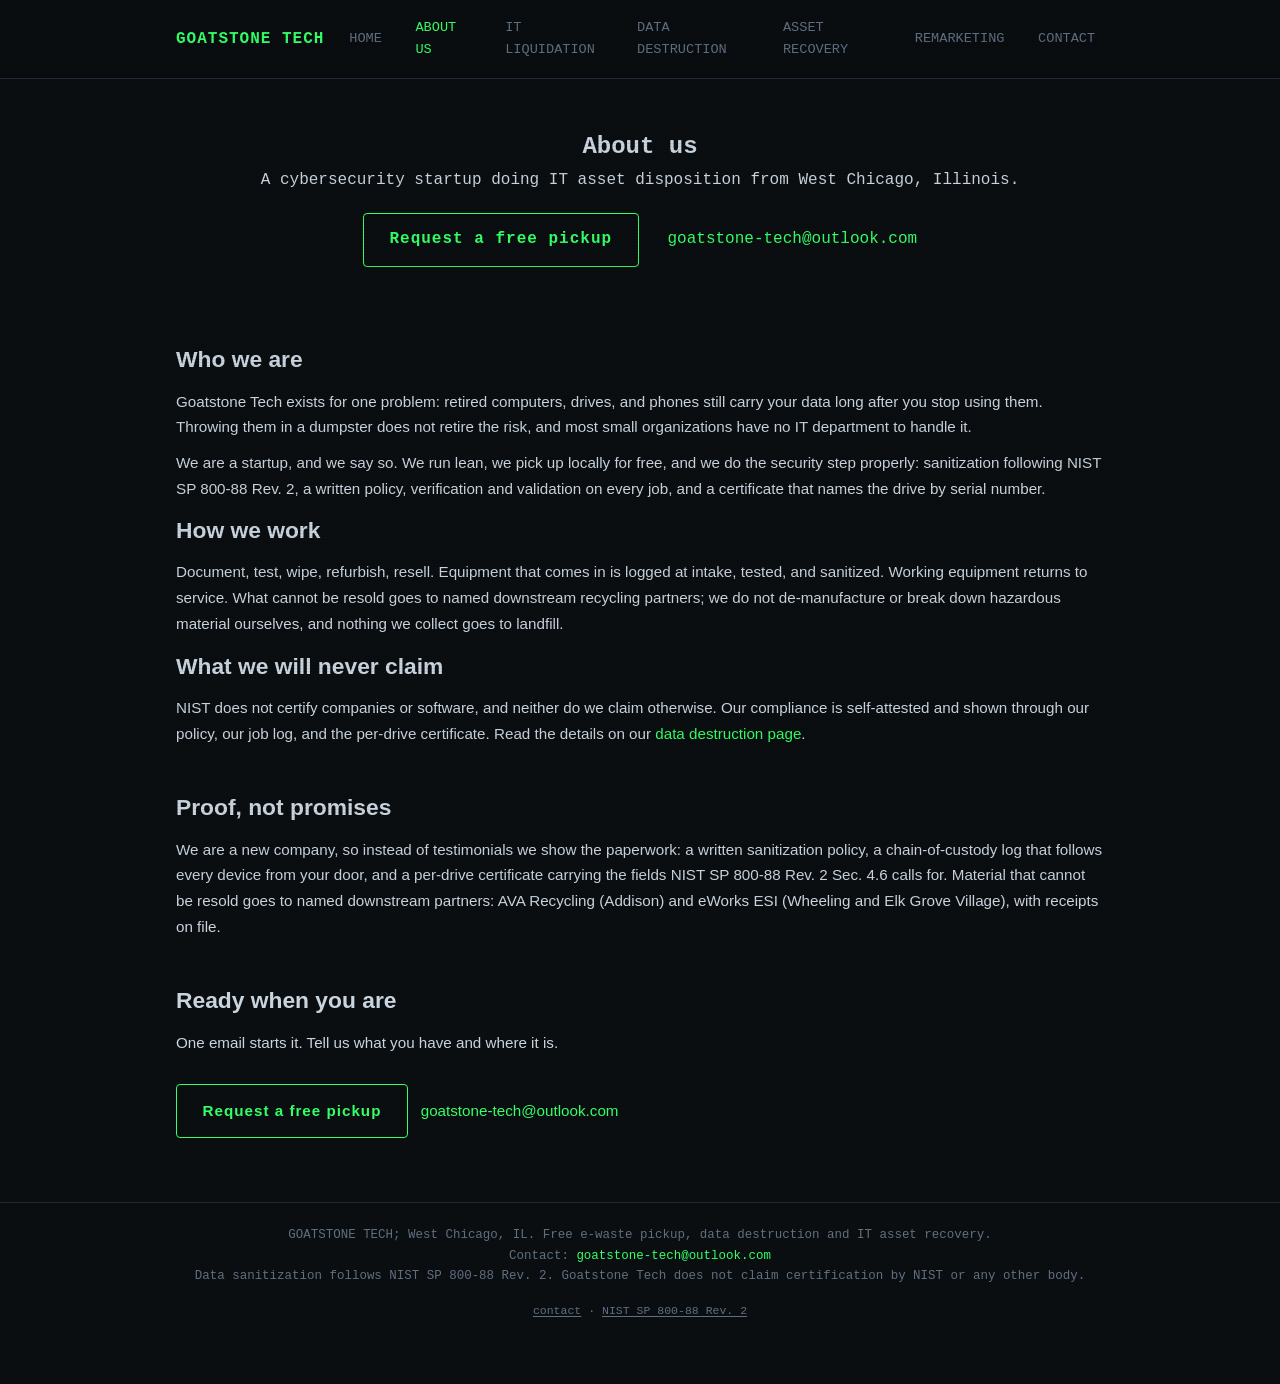
==== commit cf8eaf91: "Revert Styles Guide restyle; restore landing-structure version" ====
--- a/about-us.html
+++ b/about-us.html
@@ -5,27 +5,41 @@
 <meta name="viewport" content="width=device-width, initial-scale=1">
 <title>About us; GOATSTONE TECH</title>
 <meta name="description" content="Goatstone Tech is a West Chicago cybersecurity startup doing IT asset disposition properly.">
-<link rel="stylesheet" href="assets/goatstone.css?v=1">
+<link rel="stylesheet" href="assets/webbelt.css?v=53">
 </head>
 <body>
-<div class="sheet">
-<div class="brand">GOATSTONE-TECH</div>
-<nav class="main"><a href="index.html">HOME</a> <a href="about-us.html" class="on">ABOUT US</a> <a href="it-liquidation.html">IT LIQUIDATION</a> <a href="data-destruction.html">DATA DESTRUCTION</a> <a href="asset-recovery.html">ASSET RECOVERY</a> <a href="remarketing.html">REMARKETING</a> <a href="contact.html">CONTACT</a></nav>
-
-<section class="hero"><h1>About us</h1><div class="rule"></div><p class="sub">A cybersecurity startup doing IT asset disposition from West Chicago, Illinois.</p><div class="cta"><a class="btn" href="contact.html">Request a free pickup</a><a class="mail" href="mailto:goatstone-tech@outlook.com">goatstone-tech@outlook.com</a></section><section class="prose"><h2>Who we are</h2>
+<div class="cloudlayer" aria-hidden="true"></div>
+<header class="top">
+  <div class="top-inner">
+    <span class="logo"><span class="lname">GOATSTONE TECH</span></span>
+    <nav class="main">
+      <a href="index.html" class="keep">HOME</a>
+      <a href="about-us.html" class="keep on">ABOUT US</a>
+      <a href="it-liquidation.html" class="keep">IT LIQUIDATION</a>
+      <a href="data-destruction.html" class="keep">DATA DESTRUCTION</a>
+      <a href="asset-recovery.html" class="keep">ASSET RECOVERY</a>
+      <a href="remarketing.html" class="keep">REMARKETING</a>
+      <a href="contact.html" class="keep">CONTACT</a>
+    </nav>
+  </div>
+</header>
+<main class="wrap">
+<section class="hero"><h1>About us</h1><p>A cybersecurity startup doing IT asset disposition from West Chicago, Illinois.</p><p><a class="btn" href="contact.html">Request a free pickup</a> &nbsp; <a href="mailto:goatstone-tech@outlook.com">goatstone-tech@outlook.com</a></p></section><section class="block"><div class="prose"><h2>Who we are</h2>
 <p>Goatstone Tech exists for one problem: retired computers, drives, and phones still carry your data long after you stop using them. Throwing them in a dumpster does not retire the risk, and most small organizations have no IT department to handle it.</p>
 <p>We are a startup, and we say so. We run lean, we pick up locally for free, and we do the security step properly: sanitization following NIST SP 800-88 Rev. 2, a written policy, verification and validation on every job, and a certificate that names the drive by serial number.</p>
 <h2>How we work</h2>
 <p>Document, test, wipe, refurbish, resell. Equipment that comes in is logged at intake, tested, and sanitized. Working equipment returns to service. What cannot be resold goes to named downstream recycling partners; we do not de-manufacture or break down hazardous material ourselves, and nothing we collect goes to landfill.</p>
 <h2>What we will never claim</h2>
-<p>NIST does not certify companies or software, and neither do we claim otherwise. Our compliance is self-attested and shown through our policy, our job log, and the per-drive certificate. Read the details on our <a href="data-destruction.html">data destruction page</a>.</p></section><section class="prose"><h2>Proof, not promises</h2>
-<p>We are a new company, so instead of testimonials we show the paperwork: a written sanitization policy, a chain-of-custody log that follows every device from your door, and a per-drive certificate carrying the fields NIST SP 800-88 Rev. 2 Sec. 4.6 calls for. Material that cannot be resold goes to named downstream partners: AVA Recycling (Addison) and eWorks ESI (Wheeling and Elk Grove Village), with receipts on file.</p></section><section class="prose"><h2>Ready when you are</h2><p>One email starts it. Tell us what you have and where it is.</p><div class="cta"><a class="btn" href="contact.html">Request a free pickup</a><a class="mail" href="mailto:goatstone-tech@outlook.com">goatstone-tech@outlook.com</a></div></section>
-
-<div class="foot">
-<p>GOATSTONE TECH &middot; West Chicago, IL &middot; Free e-waste pickup, data destruction and IT asset recovery.</p>
-<p class="note">Data sanitization follows NIST SP 800-88 Rev. 2. We do not claim certification by NIST or any other body.</p>
-<p><a href="contact.html">contact</a> &middot; <a href="data-destruction.html">NIST SP 800-88 Rev. 2</a></p>
-</div>
-</div>
+<p>NIST does not certify companies or software, and neither do we claim otherwise. Our compliance is self-attested and shown through our policy, our job log, and the per-drive certificate. Read the details on our <a href="data-destruction.html">data destruction page</a>.</p></div></section><section class="block"><div class="prose"><h2>Proof, not promises</h2>
+<p>We are a new company, so instead of testimonials we show the paperwork: a written sanitization policy, a chain-of-custody log that follows every device from your door, and a per-drive certificate carrying the fields NIST SP 800-88 Rev. 2 Sec. 4.6 calls for. Material that cannot be resold goes to named downstream partners: AVA Recycling (Addison) and eWorks ESI (Wheeling and Elk Grove Village), with receipts on file.</p></div></section><section class="block"><div class="prose"><h2>Ready when you are</h2><p>One email starts it. Tell us what you have and where it is.</p><p><a class="btn" href="contact.html">Request a free pickup</a> &nbsp; <a href="mailto:goatstone-tech@outlook.com">goatstone-tech@outlook.com</a></p></div></section>
+</main>
+<footer class="site">
+  <div class="wrap">
+    <p>GOATSTONE TECH; West Chicago, IL. Free e-waste pickup, data destruction and IT asset recovery.</p>
+    <p>Contact: <a href="mailto:goatstone-tech@outlook.com">goatstone-tech@outlook.com</a></p>
+    <p>Data sanitization follows NIST SP 800-88 Rev. 2. Goatstone Tech does not claim certification by NIST or any other body.</p>
+    <div class="footlegal"><a href="contact.html">contact</a> &middot; <a href="data-destruction.html">NIST SP 800-88 Rev. 2</a></div>
+  </div>
+</footer>
 </body>
 </html>
--- a/assets/webbelt.css
+++ b/assets/webbelt.css
@@ -0,0 +1,510 @@
+/* WEBBELT; retro terminal stylesheet. Own implementation. */
+:root{
+  --bg:#0b0e11;
+  --panel:#10141b;
+  --panel2:#151b26;
+  --grn:#33ff66;
+  --amb:#ffb000;
+  --red:#ff5555;
+  --txt:#c9d4de;
+  --dim:#5f6f80;
+  --line:#1f2a38;
+}
+*{box-sizing:border-box;margin:0;padding:0}
+html{-webkit-text-size-adjust:100%;scroll-behavior:smooth;scrollbar-width:thin;scrollbar-color:var(--line) transparent}
+/* scrollbars: thin terminal style */
+::-webkit-scrollbar{width:10px;height:10px}
+::-webkit-scrollbar-track{background:transparent}
+::-webkit-scrollbar-thumb{background:var(--line);border:2px solid var(--bg)}
+::-webkit-scrollbar-thumb:hover{background:var(--grn)}
+body{
+  background:var(--bg);
+  color:var(--txt);
+  font-family:ui-monospace,SFMono-Regular,Menlo,Consolas,"Liberation Mono",monospace;
+  font-size:16px;
+  line-height:1.65;
+  min-height:100vh;
+  padding-bottom:4rem;
+}
+/* ambient background grid: diffuse random letters, cell lights up under cursor */
+.bggrid{position:fixed;inset:0;z-index:-1;pointer-events:none;overflow:hidden;display:grid;grid-template:repeat(var(--rows,10),1fr)/repeat(var(--cols,20),1fr);font-family:ui-monospace,SFMono-Regular,Menlo,Consolas,"Liberation Mono",monospace}
+.bggrid i{font-style:normal;display:grid;place-items:center;font-size:1.1rem;color:hsl(140 70% 45%);opacity:var(--o,.07);transform:scale(1);filter:grayscale(.45) brightness(.8);transition:opacity .8s ease-in,transform .4s ease-out,filter .6s ease-out}
+.bggrid i.lit{opacity:.22;filter:grayscale(0) brightness(1.15);transform:rotate(calc(var(--g,0)*9deg)) scale(1.2);transition-duration:0s}
+/* subtle scanlines */
+body::after{
+  content:"";position:fixed;inset:0;pointer-events:none;z-index:50;
+  background:repeating-linear-gradient(0deg,rgba(0,0,0,.14) 0 1px,transparent 1px 3px);
+  opacity:.5;
+}
+::selection{background:var(--grn);color:#04140a}
+a{color:var(--grn);text-decoration:none}
+a:hover{text-decoration:underline}
+.wrap{max-width:960px;margin:0 auto;padding:0 1rem}
+
+/* header */
+header.top{
+  border-bottom:1px solid var(--line);
+  background:rgba(11,14,17,.92);
+  position:sticky;top:0;z-index:40;
+  backdrop-filter:blur(4px);
+}
+.top-inner{display:flex;align-items:center;gap:1rem;padding:.7rem 1rem;max-width:960px;margin:0 auto}
+.logo{font-weight:700;color:var(--grn);letter-spacing:1px;white-space:nowrap}
+.logo .cur{animation:blink 1.1s steps(1) infinite}
+@keyframes blink{50%{opacity:0}}
+nav.main{margin-left:auto;display:flex;gap:1rem;align-items:center;position:relative}
+nav.main a{color:var(--dim);font-size:.85rem;position:relative;z-index:1;padding:.35rem .55rem;border-radius:6px}
+nav.main a:hover,nav.main a.on{color:var(--grn)}
+nav.main a.nav-donate{color:var(--amb)}
+nav.main a.nav-donate:hover{color:var(--amb);filter:brightness(1.25)}
+.navpill{position:absolute;z-index:0;left:0;top:0;background:rgba(51,255,102,.08);border:1px solid rgba(51,255,102,.28);border-radius:6px;pointer-events:none;opacity:0;transition:left .38s cubic-bezier(.2,.8,.25,1.12),top .38s cubic-bezier(.2,.8,.25,1.12),width .38s cubic-bezier(.2,.8,.25,1.12),height .38s cubic-bezier(.2,.8,.25,1.12),opacity .25s}
+nav.main.pill-on .navpill{opacity:1}
+@media (prefers-reduced-motion:reduce){.navpill{transition:none}}
+
+/* hero */
+.hero{padding:3rem 0 2rem;text-align:center}
+.hero .ascii{color:var(--grn);font-weight:700;font-size:clamp(1.4rem,6vw,2.6rem);letter-spacing:2px}
+.hero p.tag{color:var(--dim);margin-top:.8rem;max-width:34rem;margin-left:auto;margin-right:auto}
+.stats{display:grid;grid-template-columns:repeat(auto-fit,minmax(150px,1fr));gap:1.5rem;justify-content:center;margin:1.4rem auto 0;max-width:780px}
+.stat{border:1px solid var(--line);background:var(--panel);padding:.6rem 1.1rem;border-radius:6px;text-align:center}
+.stat b{display:block;color:var(--amb);font-size:1.3rem}
+.stat span{font-size:.75rem;color:var(--dim)}
+
+/* sections */
+section.block{margin-top:2.6rem;scroll-margin-top:76px}
+.sec-head{display:flex;align-items:baseline;gap:.8rem;border-bottom:1px solid var(--line);padding-bottom:.5rem;margin-bottom:1.2rem}
+.sec-head .num{color:var(--amb);font-weight:700}
+.sec-head h2{font-size:1.05rem;letter-spacing:1px;color:var(--txt)}
+.sec-head .hint{margin-left:auto;color:var(--dim);font-size:.75rem}
+
+/* ad slots */
+.adslot{
+  border:1px dashed var(--dim);border-radius:6px;
+  color:var(--dim);text-align:center;font-size:.75rem;letter-spacing:2px;
+  padding:1.6rem 1rem;margin:2rem auto;max-width:728px;
+}
+.adslot small{display:block;margin-top:.4rem;letter-spacing:1px;opacity:.7}
+
+/* terminal panel */
+.term{
+  background:#05070a;border:1px solid var(--line);border-radius:6px;
+  padding:1.1rem 1.2rem;font-size:.9rem;overflow-x:auto;
+}
+.term .p{color:var(--grn)}
+.term .k{color:var(--dim)}
+.term .warn{color:var(--amb)}
+.termline{margin:.15rem 0}
+
+/* buttons */
+.btn{
+  display:inline-block;background:transparent;color:var(--grn);
+  border:1px solid var(--grn);border-radius:4px;
+  font:inherit;font-weight:700;letter-spacing:1px;cursor:pointer;
+  padding:.8rem 1.6rem;min-height:48px;margin-top:1.2rem;
+}
+.btn:hover{background:var(--grn);color:#04140a}
+.btn:active{transform:translateY(1px)}
+.crumb{color:var(--dim);font-size:.85rem;margin:1.6rem 0 .6rem;display:inline-block}
+h1.tool-title{color:var(--grn);font-size:1.4rem;letter-spacing:1px;margin:.4rem 0 .6rem}
+p.lead{color:var(--dim);max-width:40rem;margin-bottom:1.4rem}
+.note{
+  border-left:3px solid var(--grn);background:var(--panel);
+  padding:.8rem 1rem;margin-top:1.6rem;font-size:.85rem;color:var(--dim);border-radius:0 6px 6px 0;
+}
+.note b{color:var(--grn)}
+footer.site{
+  margin-top:4rem;border-top:1px solid var(--line);padding-top:1.4rem;
+  color:var(--dim);font-size:.78rem;text-align:center;
+}
+footer.site .row{display:flex;gap:1.2rem;justify-content:center;flex-wrap:wrap;margin-bottom:.8rem}
+.cclicense{margin-top:.9rem;font-size:.72rem}
+.cclicense img{height:1em;width:1em;margin-left:.25em;vertical-align:-.12em}
+@media (max-width:560px){
+  .hero{padding:2rem 0 1.4rem}
+  .top-inner{padding:.6rem .8rem}
+  nav.main{overflow-x:auto;scrollbar-width:none;gap:.6rem;max-width:100%}
+  nav.main::-webkit-scrollbar{display:none}
+  nav.main a:not(.keep){display:none}
+}
+
+/* ---- v2 additions: dropdowns, lang menu, toplist ---- */
+.langwrap{position:relative}
+.langbtn{
+  display:flex;align-items:center;gap:.45rem;
+  background:transparent;border:1px solid var(--line);border-radius:6px;color:var(--grn);
+  font:inherit;font-size:.8rem;padding:.5rem .7rem;cursor:pointer;min-height:44px;
+}
+.langbtn svg{width:18px;height:18px;stroke:currentColor;flex:none}
+.langbtn .chev{font-size:.65rem;color:var(--dim)}
+.langmenu{
+  display:none;position:absolute;right:0;top:calc(100% + 6px);z-index:60;
+  background:var(--panel2);border:1px solid var(--line);border-radius:6px;
+  min-width:150px;overflow:hidden;box-shadow:0 8px 24px rgba(0,0,0,.5);
+}
+.langmenu.open{display:block}
+.langmenu button{
+  display:flex;width:100%;align-items:center;gap:.6rem;
+  background:transparent;border:0;color:var(--txt);font:inherit;font-size:.85rem;
+  padding:.7rem .9rem;cursor:pointer;min-height:48px;text-align:left;
+}
+.langmenu button:hover{background:var(--panel)}
+.langmenu button.on{color:var(--grn)}
+.langmenu button .tick{margin-left:auto;color:var(--grn)}
+/* collapsible sections */
+.sec-toggle{cursor:pointer;user-select:none}
+.sec-toggle .chev{margin-left:.6rem;color:var(--grn);transition:transform .2s;font-size:.9rem}
+.sec-toggle.open .chev{transform:rotate(180deg)}
+.sec-panel{overflow:hidden;max-height:0;transition:max-height .35s ease}
+.sec-panel.open{max-height:1200px}
+/* top-10 rows */
+.toplist{display:flex;flex-direction:column;gap:.55rem;padding:.4rem 0 1.4rem}
+.toptool{
+  display:flex;align-items:center;gap:.8rem;
+  border:1px solid var(--line);background:var(--panel);border-radius:6px;
+  padding:.75rem 1rem;
+}
+a.toptool:hover{border-color:var(--grn);text-decoration:none}
+.toptool .n{color:var(--amb);font-weight:700;font-size:.8rem;min-width:2ch}
+.toptool .t{color:var(--grn);font-weight:700;flex:1;overflow-wrap:anywhere}
+.toptool .u{color:var(--dim);font-size:.75rem;white-space:nowrap}
+.toptool.openall{border-style:dashed;justify-content:center}
+.toptool.openall .t{flex:none;color:var(--amb)}
+div.toptool{opacity:.6}
+/* toolbox page rows */
+.tbcat{margin-top:2rem}
+.tbrows{display:grid;grid-template-columns:repeat(auto-fill,minmax(300px,1fr));gap:.5rem;margin-top:.8rem}
+.tbrow{
+  display:flex;flex-direction:column;align-items:stretch;gap:.2rem;
+  border:1px solid var(--line);background:var(--panel);border-radius:6px;
+  padding:.55rem .8rem;font-size:.85rem;
+}
+.tbrow .t{color:var(--grn);white-space:nowrap;overflow:hidden}
+.tbrow .s{font-size:.68rem;letter-spacing:1px}
+.tbrow .s.on{color:var(--grn)}
+.tbrow .s.off{color:var(--dim)}
+a.tbrow:hover{border-color:var(--grn);text-decoration:none}
+h3.catname{color:var(--amb);font-size:.9rem;letter-spacing:2px}
+.catcount{color:var(--dim);font-size:.75rem;margin-left:.6rem}
+
+/* ---- v3: terminal bar, themes, scramble, toolbox ---- */
+[hidden]{display:none !important}
+.logo .lname,.logo .cur{cursor:pointer}
+/* retro pixel theme (easter egg) */
+@font-face{
+  font-family:'Press Start 2P';
+  src:url('fonts/press-start-2p.ttf') format('truetype');
+  font-display:swap;
+}
+body.retro{font-family:'Press Start 2P',ui-monospace,monospace;font-size:12px;line-height:2}
+body.retro::after{opacity:.85}
+/* retro CRT kit; adapted inspo. self-hosted font, inline svg noise, no external requests */
+body.retro::before{
+  content:"";position:fixed;inset:0;pointer-events:none;z-index:51;
+  background:
+    radial-gradient(ellipse at center,transparent 52%,rgba(0,0,0,.5) 100%),
+    url("data:image/svg+xml,%3Csvg xmlns='http://www.w3.org/2000/svg' width='140' height='140'%3E%3Cfilter id='n'%3E%3CfeTurbulence type='fractalNoise' baseFrequency='0.85' numOctaves='2' stitchTiles='stitch'/%3E%3C/filter%3E%3Crect width='140' height='140' filter='url(%23n)' opacity='0.14'/%3E%3C/svg%3E");
+}
+body.retro .logo{animation:rgbflicker 2.6s steps(2) infinite}
+@keyframes rgbflicker{
+  0%,100%{text-shadow:1px 0 0 rgba(255,45,120,.5),-1px 0 0 rgba(0,220,255,.5)}
+  50%{text-shadow:-1px 0 0 rgba(255,45,120,.5),1px 0 0 rgba(0,220,255,.5)}
+}
+@media (prefers-reduced-motion:reduce){body.retro .logo{animation:none}}
+body.retro .hero .ascii{font-size:clamp(.95rem,4.5vw,1.5rem);letter-spacing:1px}
+body.retro h1.tool-title{font-size:1rem}
+body.retro .sec-head h2{font-size:.7rem}
+body.retro .sec-head .num{font-size:.7rem}
+body.retro .btn{font-size:.6rem}
+body.retro .logo{font-size:.75rem}
+body.retro .stat b{font-size:1rem}
+body.retro .toptool .t,body.retro .tbrow .t{font-size:.62rem}
+/* feedback form */
+.fbform{max-width:36rem;margin:1.6rem 0}
+.fbform>label{display:block;color:var(--dim);font-size:.8rem;margin:1rem 0 .4rem}
+.fbform input[type=text],.fbform input[type=email]{
+  width:100%;background:var(--panel);border:1px solid var(--line);border-radius:6px;
+  color:var(--txt);font:inherit;padding:.8rem 1rem;min-height:48px;
+}
+.fbform input:focus{outline:none;border-color:var(--grn)}
+.fbform label,.fbform select,.fbform button{font-family:inherit}
+.fbmsg{margin-top:1rem;color:var(--grn);font-size:.85rem}
+/* hype button: split counter w/ rolling number (inspo, own build) */
+.hypebtn{display:inline-flex;align-items:stretch;overflow:hidden;background:transparent;
+  border:1px solid var(--amb);color:var(--amb);border-radius:4px;font:inherit;cursor:pointer;
+  padding:0;min-height:44px;flex:none;transition:transform .08s ease}
+.hypebtn:hover{background:var(--amb);color:#04140a}
+.hypebtn:hover .hypecount{background:#04140a;color:var(--amb)}
+.hypebtn:active{transform:translateY(2px)}
+.hypebtn:disabled{opacity:.65;cursor:default}
+.hypecount{display:flex;flex-direction:column;height:44px;overflow:hidden;min-width:2.4em;
+  align-items:center;background:rgba(255,176,0,.12);transition:background .15s ease,color .15s ease}
+.hypecount>span{display:flex;align-items:center;justify-content:center;height:44px;flex:none;
+  font-weight:700;transition:transform .28s ease}
+.hypebtn.rolled .hypecount>span{transform:translateY(-100%)}
+.hypeword{display:flex;align-items:center;padding:0 .9rem;letter-spacing:1px;font-size:.68rem}
+/* floating expanding search (inspo clone, webbelt-styled, no deps) */
+.fsearch{position:fixed;right:1.2rem;bottom:1.2rem;z-index:60;display:flex;align-items:center;
+  height:52px;width:52px;border:1px solid var(--grn);border-radius:6px;background:#04140a;
+  overflow:hidden;transition:width .35s ease;box-shadow:0 2px 12px rgba(0,0,0,.5)}
+.fsearch:hover,.fsearch:focus-within,.fsearch.open{width:min(320px,72vw)}
+.fsearch-input{flex:1;min-width:0;width:0;background:transparent;border:0;outline:0;color:var(--txt);
+  font:inherit;font-size:.9rem;padding:0;opacity:0;transition:opacity .25s ease,padding .25s ease}
+.fsearch:hover .fsearch-input,.fsearch:focus-within .fsearch-input,.fsearch.open .fsearch-input{padding:0 .8rem;opacity:1}
+.fsearch-btn{position:relative;flex:none;width:50px;height:50px;background:transparent;border:0;color:var(--grn);
+  cursor:pointer;display:grid;place-items:center;transition:background .25s ease,color .25s ease}
+.fsearch-btn svg{width:22px;height:22px}
+.fsearch:hover .fsearch-btn,.fsearch:focus-within .fsearch-btn,.fsearch.open .fsearch-btn{background:var(--grn);color:#04140a}
+.fsearch-clear{flex:none;width:36px;height:50px;background:transparent;border:0;color:var(--dim);
+  font-size:1.3rem;cursor:pointer;display:none}
+.fsearch.has-text .fsearch-clear{display:block}
+/* amber dot: filter is on while the box sits collapsed */
+.fsearch.has-text:not(:hover):not(:focus-within):not(.open) .fsearch-btn::after{content:'';
+  position:absolute;top:9px;right:9px;width:8px;height:8px;border-radius:50%;background:var(--amb)}
+/* search results dropdown (hovering window above the bar) */
+.fdrop{position:fixed;right:1.2rem;bottom:4.6rem;z-index:61;width:min(320px,72vw);max-height:44vh;
+  overflow-y:auto;background:#04140a;border:1px solid var(--grn);border-radius:6px;
+  box-shadow:0 0 22px rgba(51,255,102,.35),0 4px 18px rgba(0,0,0,.6)}
+.fdrop:not([hidden]){animation:fdropIn .25s ease-in-out}
+@keyframes fdropIn{from{transform:translateY(1rem);opacity:0}to{transform:none;opacity:1}}
+.fdrop-item{display:block;padding:.6rem .9rem;color:var(--grn);font-size:.85rem;
+  text-decoration:none;border-bottom:1px solid var(--line);white-space:nowrap;overflow:hidden;text-overflow:ellipsis}
+.fdrop-item:last-child{border-bottom:0}
+.fdrop-item:hover,.fdrop-item.active{background:rgba(0,255,157,.1)}
+.fdrop-none{padding:.7rem .9rem;color:var(--dim);font-size:.8rem}
+/* hide the browser's native search clear; we have our own */
+.fsearch-input::-webkit-search-cancel-button{-webkit-appearance:none;appearance:none;display:none;width:0;height:0}
+/* fingerprint legend */
+.legend{margin:1.2rem 0;color:var(--dim);font-size:.78rem;line-height:1.8;max-width:38rem}
+.legend .acc{color:var(--amb);font-weight:700}
+/* trackability verdict ranking */
+.verdict{margin:1.2rem 0;border:1px solid var(--line);border-radius:6px;background:var(--panel);
+  padding:1.1rem 1.2rem;text-align:center;max-width:38rem}
+.verdict-label{color:var(--dim);font-size:.7rem;letter-spacing:2px}
+.verdict-rank{font-size:1.7rem;font-weight:700;letter-spacing:4px;margin:.35rem 0 .7rem}
+.verdict.bad .verdict-rank{color:var(--amb)}
+.verdict.good .verdict-rank{color:var(--grn)}
+.verdict-meter{display:flex;gap:.4rem;justify-content:center;margin-bottom:.7rem}
+.verdict-meter span{width:3rem;height:.5rem;background:var(--line);border-radius:2px}
+.verdict.bad .verdict-meter span.on{background:var(--amb)}
+.verdict.good .verdict-meter span.on{background:var(--grn)}
+.verdict-why{color:var(--dim);font-size:.78rem}
+/* readable prose (news issues) */
+.prose{font-family:-apple-system,BlinkMacSystemFont,"Segoe UI",Roboto,Helvetica,Arial,sans-serif;line-height:1.7;font-size:.95rem}
+.prose h3{color:var(--grn);margin:1.2rem 0 .5rem;font-size:1rem;font-family:inherit}
+.prose p{margin:.6rem 0;color:var(--txt)}
+.prose a{color:var(--grn)}
+.issue{border:1px solid var(--line);border-radius:6px;background:var(--panel);padding:1.2rem 1.4rem;margin-top:1.2rem}
+.issue .ititle{color:var(--grn);font-size:1.05rem;margin-bottom:.2rem}
+.issue .idate{color:var(--dim);font-size:.75rem;margin-bottom:.8rem}
+.termbar{
+  border-top:1px solid var(--line);background:#05070a;
+  padding:.55rem 1rem;display:flex;align-items:center;gap:.6rem;
+  max-width:960px;margin:0 auto;
+}
+.termbar .p{color:var(--grn);font-weight:700}
+.termbar input{
+  flex:1;background:transparent;border:0;outline:0;color:var(--txt);
+  font:inherit;min-height:44px;
+}
+/* light mode (lumos) */
+body.light{
+  --bg:#ece7db;--panel:#fbf8f1;--panel2:#ffffff;
+  --txt:#221f1a;--dim:#6f675c;--line:#d9d2c2;
+  --grn:#0c7a34;--amb:#a35c00;--red:#c22;
+}
+body.light::after{display:none}
+body.light .termbar{background:#f3efe4}
+.cloudlayer{display:none}
+body.light .cloudlayer{
+  display:block;position:fixed;inset:0;pointer-events:none;z-index:1;
+  background:
+    radial-gradient(ellipse 220px 70px at 15% 20%, rgba(255,255,255,.9), transparent 70%),
+    radial-gradient(ellipse 300px 90px at 75% 12%, rgba(255,255,255,.85), transparent 70%),
+    radial-gradient(ellipse 260px 80px at 45% 32%, rgba(255,255,255,.7), transparent 70%),
+    radial-gradient(ellipse 200px 60px at 88% 45%, rgba(255,255,255,.75), transparent 70%);
+  animation:drift 60s linear infinite alternate;
+}
+@keyframes drift{from{transform:translateX(-2%)}to{transform:translateX(2%)}}
+body.light .wrap,body.stars .wrap{position:relative;z-index:2}
+/* light-mode contrast fixes: dark text on the light palette, light panels */
+body.light .term{background:var(--panel)}
+body.light ::selection{color:#fbf8f1}
+body.light .btn:hover{color:#fbf8f1}
+body.light .hypebtn:hover{color:#fbf8f1}
+body.light .hypebtn:hover .hypecount{background:#fbf8f1}
+body.light .fsearch{background:var(--panel)}
+body.light .fsearch:hover .fsearch-btn,body.light .fsearch:focus-within .fsearch-btn,body.light .fsearch.open .fsearch-btn{color:#fbf8f1}
+body.light .fdrop{background:var(--panel)}
+body.light .faq summary:hover,body.light .faq details[open] summary{color:#fbf8f1}
+body.light .faq summary:hover::after,body.light .faq details[open] summary::after{border-top-color:#fbf8f1}
+/* starfield (nox) */
+.starfield{
+  position:fixed;top:0;left:0;width:2px;height:2px;border-radius:50%;
+  pointer-events:none;z-index:1;animation:twinkle 3s ease-in-out infinite alternate;
+}
+@keyframes twinkle{from{opacity:.45}to{opacity:1}}
+/* dark wash between the stars and the content so text stays readable */
+.starwash{
+  position:fixed;inset:0;z-index:1;pointer-events:none;
+  background:rgba(4,6,12,.55);
+}
+/* toolbox extras */
+.newtag{
+  color:var(--amb);font-size:.62rem;letter-spacing:1px;white-space:nowrap;
+  border:1px solid var(--amb);border-radius:3px;padding:.05rem .3rem;margin-left:.5rem;
+}
+.donate-panel{
+  border:1px solid var(--line);background:var(--panel);border-radius:6px;
+  padding:1.4rem;text-align:center;margin-top:1rem;
+}
+.donate-panel .big{color:var(--grn);font-size:1.05rem;margin-bottom:.4rem}
+.donate-panel .sub{color:var(--dim);font-size:.85rem}
+/* services page */
+.svcgrid{display:grid;grid-template-columns:repeat(auto-fill,minmax(300px,1fr));gap:1.1rem;margin:1.4rem 0}
+.svccard{border:1px solid var(--line);background:var(--panel);padding:1.1rem 1.1rem 1.2rem;position:relative}
+.svccard h3{color:var(--grn);font-size:1rem;letter-spacing:1px;margin:0 0 .5rem}
+.svccard .tags{display:flex;flex-wrap:wrap;gap:.4rem;margin-bottom:.7rem}
+.svccard .tag{font-size:.66rem;border:1px solid var(--line);padding:.12rem .5rem;color:var(--dim);letter-spacing:1px}
+.svccard p{color:var(--txt);font-size:.85rem;line-height:1.55;margin:0 0 1rem}
+.svccard .visit{display:inline-block;text-decoration:none}
+.svcfeat{border-color:var(--amb)}
+.featbadge{position:absolute;top:-.72rem;left:1rem;background:var(--amb);color:#1a1200;font-size:.66rem;font-weight:700;letter-spacing:1px;padding:.16rem .6rem}
+.svcdisc{color:var(--dim);font-size:.75rem;margin-top:1.6rem}
+.legend a{color:var(--amb);text-decoration:underline;text-underline-offset:2px}
+.footlegal{margin:.9rem 0 0;font-size:.72rem}
+.footlegal a{color:var(--dim);text-decoration:underline;text-underline-offset:2px}
+.disbody p{color:var(--txt);font-size:.88rem;line-height:1.6;margin:0 0 .9rem;max-width:60ch}
+.fbform input.bad{border-color:var(--red)}
+.fberr{color:var(--red);font-size:.78rem;margin-top:.35rem}
+.svccard .tag.aff{border-color:var(--amb);color:var(--amb);font-weight:700}
+.seenon{font-size:.72rem;color:var(--dim);margin:-.2rem 0 .8rem}
+.seenon a{color:var(--amb);text-decoration:underline;text-underline-offset:2px}
+.fdrop-item em{font-style:normal;color:var(--dim);font-size:.7rem;letter-spacing:1px}
+.fdrop-item.fdrop-engine{border-top:1px solid var(--line);color:var(--amb)}
+.selist{display:flex;flex-direction:column;gap:.6rem;margin-top:1.2rem}
+.serow{display:flex;align-items:baseline;gap:.8rem;border:1px solid var(--line);background:var(--panel);padding:.8rem 1rem;text-decoration:none}
+.serow:hover{border-color:var(--grn)}
+.serow .n{color:var(--grn);font-weight:700;overflow-wrap:anywhere}
+.serow .ty{margin-left:auto;flex:none;color:var(--dim);font-size:.68rem;letter-spacing:1px}
+.secount{color:var(--dim);font-size:.8rem;margin-top:1rem}
+.sebig{width:100%;background:var(--panel);border:1px solid var(--line);border-radius:6px;color:var(--txt);font:inherit;font-size:1.05rem;padding:.9rem 1.1rem}
+.sebig:focus{outline:none;border-color:var(--grn)}
+.fbsel{width:100%;background-color:rgba(51,255,102,.06);border:1px solid var(--grn);border-radius:6px;color:var(--grn);font:inherit;padding:.8rem 2.4rem .8rem 1rem;min-height:48px;margin-bottom:1.2rem;appearance:none;-webkit-appearance:none;cursor:pointer;transition:all .3s ease-in-out;background-image:url("data:image/svg+xml,%3Csvg xmlns='http://www.w3.org/2000/svg' width='12' height='8'%3E%3Cpath d='M1 1l5 5 5-5' fill='none' stroke='%2333ff66' stroke-width='2'/%3E%3C/svg%3E");background-repeat:no-repeat;background-position:right 1rem center}
+.fbsel:hover,.fbsel:focus{outline:none;border-color:var(--grn);box-shadow:0 0 22px rgba(51,255,102,.55)}
+.fbsel option{background:var(--panel);color:var(--txt)}
+/* tool text input + qr output */
+.tinput{width:100%;background:var(--panel);border:1px solid var(--line);border-radius:6px;color:var(--txt);font:inherit;padding:.8rem 1rem;min-height:48px;margin:.4rem 0 1rem}
+.tinput:focus{outline:none;border-color:var(--grn)}
+.tarea{width:100%;background:var(--panel);border:1px solid var(--line);border-radius:6px;color:var(--txt);font:inherit;padding:.8rem 1rem;min-height:160px;margin:.4rem 0 1rem;resize:vertical}
+.tarea:focus{outline:none;border-color:var(--grn)}
+.tarea[readonly]{color:var(--dim)}
+.jbrow{display:flex;gap:.6rem;flex-wrap:wrap;margin:.2rem 0 1rem}
+.jbrow .btn{margin-top:0}
+.jberr{color:var(--red);font-size:.85rem;margin:.4rem 0;min-height:1.2em}
+/* epub reader */
+.eb-body{max-width:38rem;margin:1.2rem auto 0;color:var(--txt);line-height:1.8;font-size:.95rem;overflow-wrap:break-word}
+.eb-body img{max-width:100%;height:auto;display:block;margin:1rem auto}
+.eb-body h1,.eb-body h2,.eb-body h3{color:var(--grn);margin:1.4rem 0 .8rem;line-height:1.3}
+.eb-body p{margin:.8rem 0}
+.eb-nav{display:flex;gap:.6rem;align-items:center;margin-top:1rem;flex-wrap:wrap}
+.eb-nav .btn{margin-top:0}
+.eb-nav .btn:disabled{opacity:.4;cursor:default}
+.eb-count{color:var(--dim);font-size:.8rem;letter-spacing:1px}
+.toollabel{color:var(--dim);font-size:.8rem;letter-spacing:1px}
+#qr-cv{display:block;max-width:min(100%,320px);height:auto;margin:1rem 0;border:1px solid var(--line);border-radius:6px}
+#qr-empty{color:var(--dim);font-size:.85rem;margin:1rem 0}
+.dimrow{display:flex;gap:.8rem;margin:.4rem 0 1rem}
+.dimrow>div{flex:1;min-width:0}
+.dimrow .tinput{margin:.4rem 0 0}
+.dimrow .fbsel{margin:.4rem 0 0;min-height:48px}
+#ir-cv{display:block;max-width:100%;height:auto;margin:1rem 0;border:1px solid var(--line);border-radius:6px}
+#ir-empty{color:var(--dim);font-size:.85rem;margin:1rem 0}
+/* emoji finder */
+.emgrid{display:grid;grid-template-columns:repeat(auto-fill,minmax(54px,1fr));gap:.4rem;margin-top:1rem}
+.emgrid button{background:var(--panel);border:1px solid var(--line);border-radius:6px;font-size:1.7rem;line-height:1;padding:.55rem .2rem;cursor:pointer;transition:transform .15s ease-in-out,box-shadow .15s ease-in-out,border-color .15s ease-in-out}
+.emgrid button:hover{border-color:var(--grn);box-shadow:0 0 12px rgba(51,255,102,.35);transform:scale(1.1)}
+#em-status{color:var(--grn);font-size:.8rem;letter-spacing:1px;min-height:1.3em;margin-top:.6rem}
+/* piano */
+.piano{position:relative;display:flex;user-select:none;-webkit-user-select:none;margin-top:1rem;height:230px;touch-action:manipulation}
+.pw{flex:1;background:#f2f2f2;border:1px solid #8a8a8a;border-radius:0 0 5px 5px;position:relative;cursor:pointer;color:#555;display:flex;align-items:flex-end;justify-content:center;padding-bottom:.6rem;font-size:.68rem;letter-spacing:1px;min-width:0}
+.pw.on{background:#cfd8dc}
+.pb{position:absolute;top:0;width:5.4%;height:58%;background:#161616;border:1px solid #000;border-radius:0 0 4px 4px;z-index:2;cursor:pointer;color:#777;display:flex;align-items:flex-end;justify-content:center;padding-bottom:.45rem;font-size:.6rem}
+.pb.on{background:#2e7d32}
+/* snake */
+#sn-cv{display:block;background:#070b07;border:1px solid var(--line);border-radius:6px;max-width:100%;height:auto;touch-action:none}
+.sn-hud{display:flex;gap:1.4rem;align-items:center;margin:.8rem 0;color:var(--dim);font-size:.85rem;letter-spacing:1px}
+.sn-hud b{color:var(--grn);font-weight:normal}
+#sn-msg{color:var(--grn);font-size:1rem;letter-spacing:2px;margin:.6rem 0;min-height:1.5em}
+/* text to speech */
+.tslider{width:100%;margin:.4rem 0 1rem;accent-color:var(--grn)}
+.tsval{color:var(--grn);font-size:.8rem}
+/* faq dropdowns: scifi trigger + staggered fly-in, adapted to the terminal palette */
+.faq{margin:1.2rem 0;max-width:38rem}
+.faq details{margin-bottom:.6rem}
+.faq summary{position:relative;display:block;border:1px solid var(--grn);background:rgba(51,255,102,.06);color:var(--grn);font-size:.85rem;padding:.7rem 2.6rem .7rem 1rem;cursor:pointer;list-style:none;user-select:none;transition:all .3s ease-in-out}
+.faq summary::-webkit-details-marker{display:none}
+.faq summary::after{content:'';position:absolute;top:50%;right:1rem;transform:translateY(-70%);border-top:9px solid var(--grn);border-left:9px solid transparent;border-right:9px solid transparent;transition:all .3s ease-in-out}
+.faq summary:hover{box-shadow:0 0 22px rgba(51,255,102,.55),0 1px 4px rgba(0,0,0,.6);border-color:var(--grn);background:var(--grn);color:#04140a}
+.faq summary:hover::after{border-top-color:#04140a}
+.faq details[open] summary{background:var(--grn);color:#04140a;box-shadow:0 0 22px rgba(51,255,102,.35)}
+.faq details[open] summary::after{border-top-color:#04140a;transform:translateY(-30%) rotate(180deg)}
+.faqbody{border:1px solid var(--line);border-top:0;background:var(--panel);padding:.9rem 1rem;color:var(--dim);font-size:.78rem;line-height:1.8;overflow:hidden}
+.faqbody a{color:var(--amb);text-decoration:underline;text-underline-offset:2px}
+.faq details[open] .faqbody{animation:faqIn .32s ease-in-out}
+.faq details:nth-of-type(even)[open] .faqbody{animation-name:faqInR}
+@keyframes faqIn{from{transform:translateX(-4rem) skewX(18deg);opacity:0}to{transform:none;opacity:1}}
+@keyframes faqInR{from{transform:translateX(4rem) skewX(-18deg);opacity:0}to{transform:none;opacity:1}}
+@media (prefers-reduced-motion:reduce){.faq summary,.faq summary::after,.fbsel{transition:none}.faq details[open] .faqbody,.fdrop:not([hidden]){animation:none}.bggrid i{transition:none}}
+.perks{list-style:none;margin:0 auto 1.4rem;padding:0;max-width:36rem}
+.perks li{color:var(--dim);font-size:.85rem;margin-bottom:.4rem}
+.perks li::before{content:'\00bb  ';color:var(--grn)}
+.term .v.t-bad{color:var(--red)}
+.term .v.t-warn{color:var(--amb)}
+.term .v.t-good{color:var(--grn)}
+/* 2048 tiles */
+.tgrid{display:grid;grid-template-columns:repeat(4,1fr);gap:8px;max-width:22rem;margin:.8rem 0}
+.tcell{aspect-ratio:1;display:flex;align-items:center;justify-content:center;background:var(--panel);border:1px solid var(--line);border-radius:6px;color:var(--dim);font-size:1.35rem;min-height:3rem;user-select:none}
+.tcell.t2{background:rgba(51,255,102,.08);color:var(--grn)}
+.tcell.t4{background:rgba(51,255,102,.16);color:var(--grn)}
+.tcell.t8{background:rgba(51,255,102,.28);color:#04140a}
+.tcell.t16{background:rgba(51,255,102,.42);color:#04140a}
+.tcell.t32{background:rgba(51,255,102,.56);color:#04140a}
+.tcell.t64{background:rgba(51,255,102,.72);color:#04140a}
+.tcell.t128{background:rgba(255,176,0,.35);color:var(--amb)}
+.tcell.t256{background:rgba(255,176,0,.5);color:#1a1000}
+.tcell.t512{background:rgba(255,176,0,.68);color:#1a1000}
+.tcell.t1024{background:rgba(255,80,80,.4);color:var(--red)}
+.tcell.t2048{background:var(--grn);color:#04140a;font-weight:bold;box-shadow:0 0 18px rgba(51,255,102,.6)}
+.tcell.tbig{background:var(--amb);color:#1a1000;font-weight:bold}
+
+/* ip-address: values blurred until the user reveals them; css-only hover note */
+#out .v.ipblur{filter:blur(6px);user-select:none}
+#out.revealed .v.ipblur{filter:none;user-select:text}
+.ipwarn{font-size:.78rem;color:var(--dim);margin:.35rem 0 0}
+.ipwarn-h{border-bottom:1px dotted var(--dim);cursor:help}
+.ipwarn-b{display:none;color:var(--amb);margin-top:.3rem;max-width:34rem}
+.ipwarn:hover .ipwarn-b,.ipwarn:focus-within .ipwarn-b{display:block}
+
+/* learn flip cards: read turns the card over */
+.flipcard{perspective:1200px}
+.flip-inner{position:relative;transform-style:preserve-3d;transition:transform .55s ease,height .5s ease}
+.flipcard.flipped .flip-inner{transform:rotateY(180deg)}
+.flip-front,.flip-back{backface-visibility:hidden;-webkit-backface-visibility:hidden}
+.flip-front{position:relative;z-index:2}
+.flip-back{position:absolute;inset:0;transform:rotateY(180deg);overflow:hidden}
+@media (prefers-reduced-motion:reduce){.flip-inner{transition:none}}
+
+/* learn article: auto-expanded on flip, graphic at the end */
+.larticle h3{color:var(--grn);font-size:1rem;letter-spacing:1px;margin:0 0 .7rem}
+.larticle .featured-image{position:relative;height:132px;border:1px solid var(--line);
+  background:repeating-linear-gradient(0deg,#0a0f0a 0 2px,#0d120d 2px 4px);
+  margin:.9rem 0;overflow:hidden}
+.hashviz{position:absolute;inset:0;display:flex;align-items:center;justify-content:center;gap:.55rem;
+  font-family:ui-monospace,Menlo,Consolas,monospace;font-size:.78rem;color:var(--grn);padding:0 .8rem}
+.hv-in,.hv-out{border:1px solid var(--line);background:#00000066;padding:.28rem .55rem;white-space:nowrap}
+.hv-fn{border:1px dashed var(--amb);color:var(--amb);padding:.28rem .55rem;white-space:nowrap}
+.hv-arrow{color:var(--dim)}
+.larticle .content p{color:var(--txt);font-size:.85rem;line-height:1.6;margin:0 0 .9rem}
+.larticle .btn.ghost{margin-top:.4rem}
+.topsearch{margin:.4rem 0 1.4rem}
+
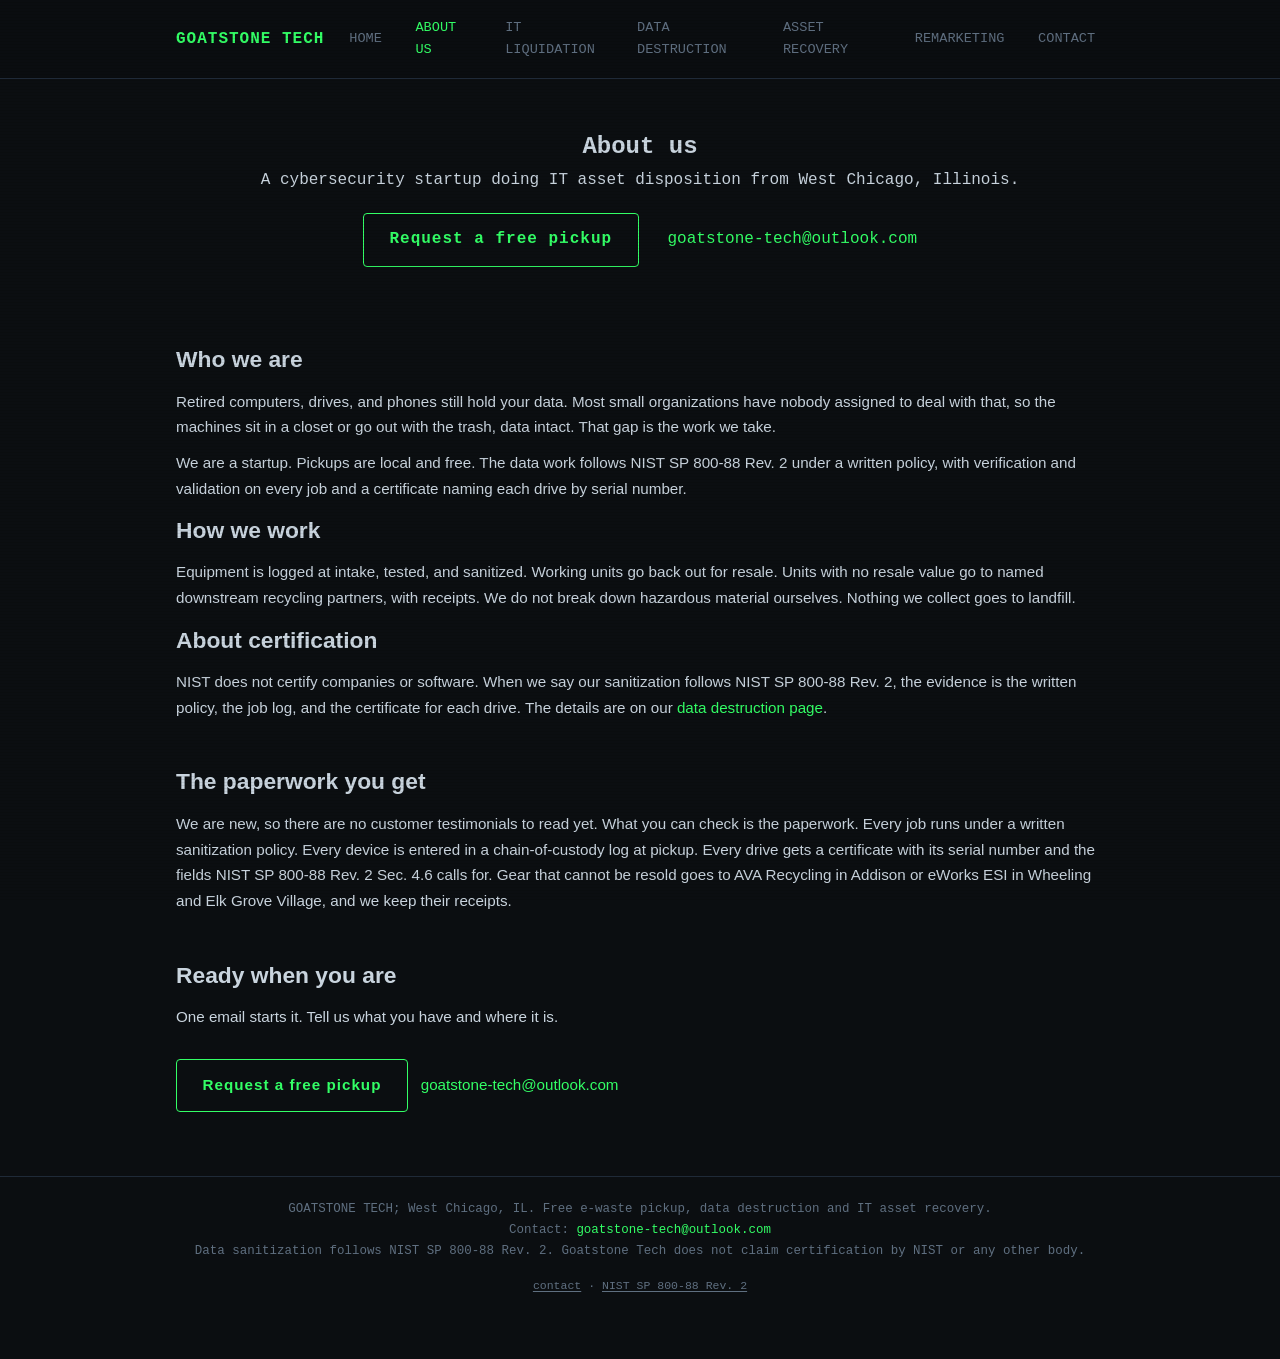
==== commit 6dd7a2f3: "Humanizer pass at max strength over all site copy" ====
--- a/about-us.html
+++ b/about-us.html
@@ -25,13 +25,13 @@
 </header>
 <main class="wrap">
 <section class="hero"><h1>About us</h1><p>A cybersecurity startup doing IT asset disposition from West Chicago, Illinois.</p><p><a class="btn" href="contact.html">Request a free pickup</a> &nbsp; <a href="mailto:goatstone-tech@outlook.com">goatstone-tech@outlook.com</a></p></section><section class="block"><div class="prose"><h2>Who we are</h2>
-<p>Goatstone Tech exists for one problem: retired computers, drives, and phones still carry your data long after you stop using them. Throwing them in a dumpster does not retire the risk, and most small organizations have no IT department to handle it.</p>
-<p>We are a startup, and we say so. We run lean, we pick up locally for free, and we do the security step properly: sanitization following NIST SP 800-88 Rev. 2, a written policy, verification and validation on every job, and a certificate that names the drive by serial number.</p>
+<p>Retired computers, drives, and phones still hold your data. Most small organizations have nobody assigned to deal with that, so the machines sit in a closet or go out with the trash, data intact. That gap is the work we take.</p>
+<p>We are a startup. Pickups are local and free. The data work follows NIST SP 800-88 Rev. 2 under a written policy, with verification and validation on every job and a certificate naming each drive by serial number.</p>
 <h2>How we work</h2>
-<p>Document, test, wipe, refurbish, resell. Equipment that comes in is logged at intake, tested, and sanitized. Working equipment returns to service. What cannot be resold goes to named downstream recycling partners; we do not de-manufacture or break down hazardous material ourselves, and nothing we collect goes to landfill.</p>
-<h2>What we will never claim</h2>
-<p>NIST does not certify companies or software, and neither do we claim otherwise. Our compliance is self-attested and shown through our policy, our job log, and the per-drive certificate. Read the details on our <a href="data-destruction.html">data destruction page</a>.</p></div></section><section class="block"><div class="prose"><h2>Proof, not promises</h2>
-<p>We are a new company, so instead of testimonials we show the paperwork: a written sanitization policy, a chain-of-custody log that follows every device from your door, and a per-drive certificate carrying the fields NIST SP 800-88 Rev. 2 Sec. 4.6 calls for. Material that cannot be resold goes to named downstream partners: AVA Recycling (Addison) and eWorks ESI (Wheeling and Elk Grove Village), with receipts on file.</p></div></section><section class="block"><div class="prose"><h2>Ready when you are</h2><p>One email starts it. Tell us what you have and where it is.</p><p><a class="btn" href="contact.html">Request a free pickup</a> &nbsp; <a href="mailto:goatstone-tech@outlook.com">goatstone-tech@outlook.com</a></p></div></section>
+<p>Equipment is logged at intake, tested, and sanitized. Working units go back out for resale. Units with no resale value go to named downstream recycling partners, with receipts. We do not break down hazardous material ourselves. Nothing we collect goes to landfill.</p>
+<h2>About certification</h2>
+<p>NIST does not certify companies or software. When we say our sanitization follows NIST SP 800-88 Rev. 2, the evidence is the written policy, the job log, and the certificate for each drive. The details are on our <a href="data-destruction.html">data destruction page</a>.</p></div></section><section class="block"><div class="prose"><h2>The paperwork you get</h2>
+<p>We are new, so there are no customer testimonials to read yet. What you can check is the paperwork. Every job runs under a written sanitization policy. Every device is entered in a chain-of-custody log at pickup. Every drive gets a certificate with its serial number and the fields NIST SP 800-88 Rev. 2 Sec. 4.6 calls for. Gear that cannot be resold goes to AVA Recycling in Addison or eWorks ESI in Wheeling and Elk Grove Village, and we keep their receipts.</p></div></section><section class="block"><div class="prose"><h2>Ready when you are</h2><p>One email starts it. Tell us what you have and where it is.</p><p><a class="btn" href="contact.html">Request a free pickup</a> &nbsp; <a href="mailto:goatstone-tech@outlook.com">goatstone-tech@outlook.com</a></p></div></section>
 </main>
 <footer class="site">
   <div class="wrap">
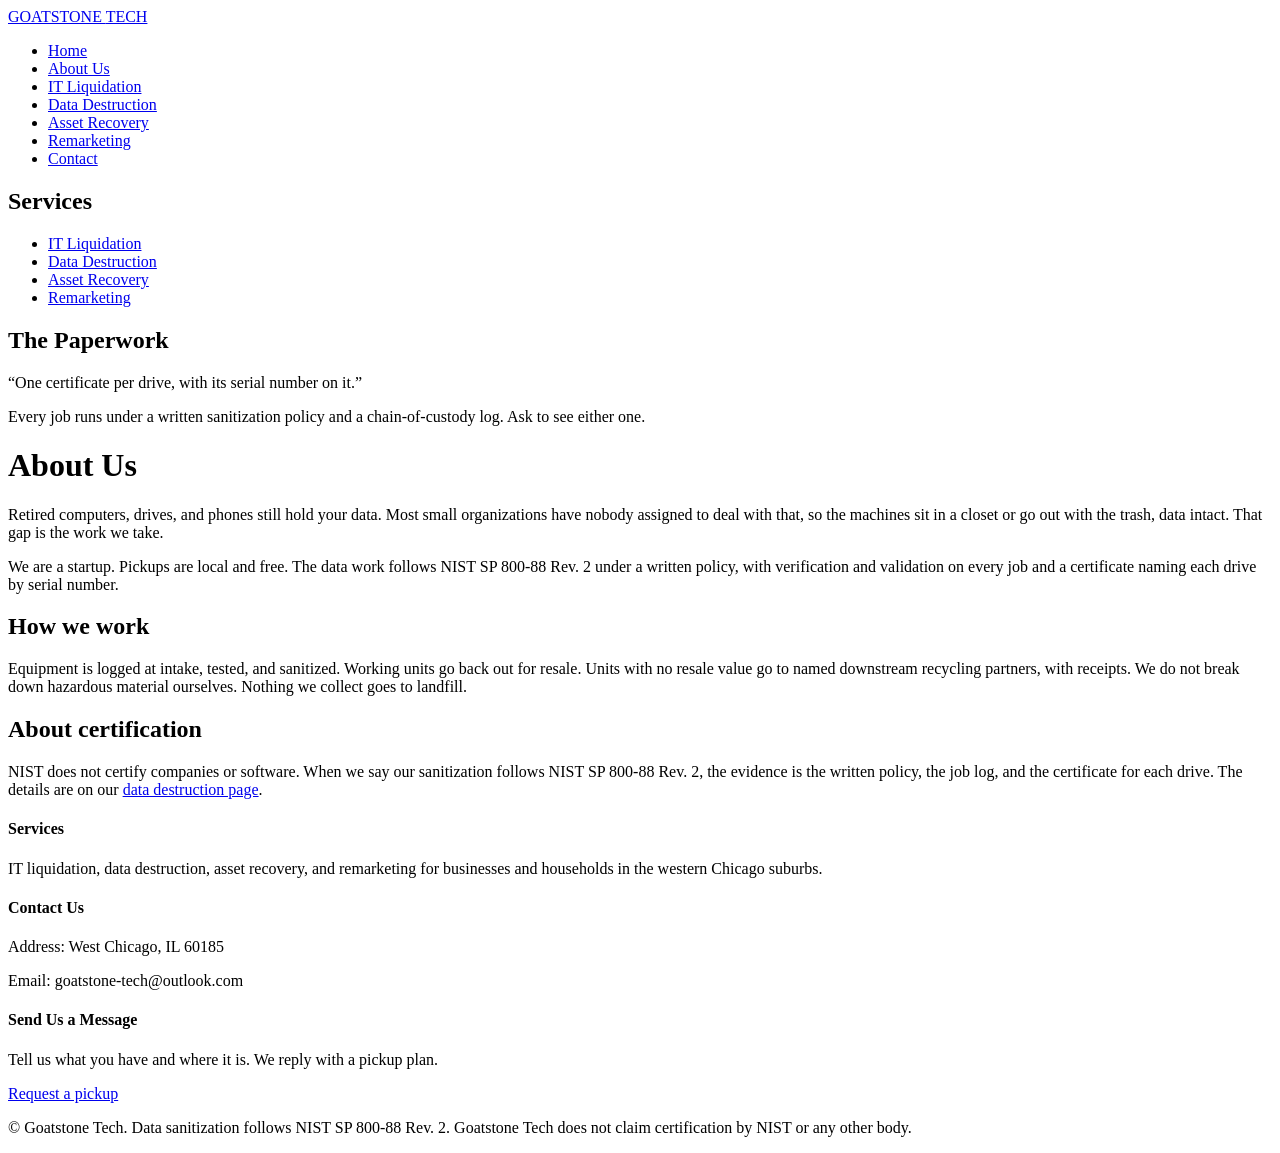
==== commit f2a383d1: "Rebuild on law firm template: structure, Wikimedia images, Goatstone fonts" ====
--- a/about-us.html
+++ b/about-us.html
@@ -1,45 +1,90 @@
-<!DOCTYPE html>
-<html lang="en">
+<!DOCTYPE HTML>
+<html>
 <head>
-<meta charset="utf-8">
-<meta name="viewport" content="width=device-width, initial-scale=1">
+<meta charset="UTF-8">
 <title>About us; GOATSTONE TECH</title>
-<meta name="description" content="Goatstone Tech is a West Chicago cybersecurity startup doing IT asset disposition properly.">
-<link rel="stylesheet" href="assets/webbelt.css?v=53">
+<link rel="stylesheet" href="assets/lawfirm.css" type="text/css">
 </head>
 <body>
-<div class="cloudlayer" aria-hidden="true"></div>
-<header class="top">
-  <div class="top-inner">
-    <span class="logo"><span class="lname">GOATSTONE TECH</span></span>
-    <nav class="main">
-      <a href="index.html" class="keep">HOME</a>
-      <a href="about-us.html" class="keep on">ABOUT US</a>
-      <a href="it-liquidation.html" class="keep">IT LIQUIDATION</a>
-      <a href="data-destruction.html" class="keep">DATA DESTRUCTION</a>
-      <a href="asset-recovery.html" class="keep">ASSET RECOVERY</a>
-      <a href="remarketing.html" class="keep">REMARKETING</a>
-      <a href="contact.html" class="keep">CONTACT</a>
-    </nav>
+<div id="header">
+  <div class="clearfix">
+    <div class="logo"><a href="index.html">GOATSTONE <span>TECH</span></a></div>
+    <ul class="navigation">
+			<li>
+				<a href="index.html">Home</a>
+			</li>
+			<li class="active">
+				<a href="about-us.html">About Us</a>
+			</li>
+			<li>
+				<a href="it-liquidation.html">IT Liquidation</a>
+			</li>
+			<li>
+				<a href="data-destruction.html">Data Destruction</a>
+			</li>
+			<li>
+				<a href="asset-recovery.html">Asset Recovery</a>
+			</li>
+			<li>
+				<a href="remarketing.html">Remarketing</a>
+			</li>
+			<li>
+				<a href="contact.html">Contact</a>
+			</li>
+    </ul>
   </div>
-</header>
-<main class="wrap">
-<section class="hero"><h1>About us</h1><p>A cybersecurity startup doing IT asset disposition from West Chicago, Illinois.</p><p><a class="btn" href="contact.html">Request a free pickup</a> &nbsp; <a href="mailto:goatstone-tech@outlook.com">goatstone-tech@outlook.com</a></p></section><section class="block"><div class="prose"><h2>Who we are</h2>
+</div>
+<div id="contents">
+<div class="clearfix">
+<div class="sidebar">
+  <div>
+    <h2>Services</h2>
+    <ul>
+      <li><a href="it-liquidation.html">IT Liquidation</a></li>
+      <li><a href="data-destruction.html">Data Destruction</a></li>
+      <li><a href="asset-recovery.html">Asset Recovery</a></li>
+      <li><a href="remarketing.html">Remarketing</a></li>
+    </ul>
+  </div>
+  <div>
+    <h2>The Paperwork</h2>
+    <p class="handnote">&ldquo;One certificate per drive, with its serial number on it.&rdquo;</p>
+    <p>Every job runs under a written sanitization policy and a chain-of-custody log. Ask to see either one.</p>
+  </div>
+</div>
+<div class="main">
+<h1>About Us</h1>
 <p>Retired computers, drives, and phones still hold your data. Most small organizations have nobody assigned to deal with that, so the machines sit in a closet or go out with the trash, data intact. That gap is the work we take.</p>
 <p>We are a startup. Pickups are local and free. The data work follows NIST SP 800-88 Rev. 2 under a written policy, with verification and validation on every job and a certificate naming each drive by serial number.</p>
 <h2>How we work</h2>
 <p>Equipment is logged at intake, tested, and sanitized. Working units go back out for resale. Units with no resale value go to named downstream recycling partners, with receipts. We do not break down hazardous material ourselves. Nothing we collect goes to landfill.</p>
 <h2>About certification</h2>
-<p>NIST does not certify companies or software. When we say our sanitization follows NIST SP 800-88 Rev. 2, the evidence is the written policy, the job log, and the certificate for each drive. The details are on our <a href="data-destruction.html">data destruction page</a>.</p></div></section><section class="block"><div class="prose"><h2>The paperwork you get</h2>
-<p>We are new, so there are no customer testimonials to read yet. What you can check is the paperwork. Every job runs under a written sanitization policy. Every device is entered in a chain-of-custody log at pickup. Every drive gets a certificate with its serial number and the fields NIST SP 800-88 Rev. 2 Sec. 4.6 calls for. Gear that cannot be resold goes to AVA Recycling in Addison or eWorks ESI in Wheeling and Elk Grove Village, and we keep their receipts.</p></div></section><section class="block"><div class="prose"><h2>Ready when you are</h2><p>One email starts it. Tell us what you have and where it is.</p><p><a class="btn" href="contact.html">Request a free pickup</a> &nbsp; <a href="mailto:goatstone-tech@outlook.com">goatstone-tech@outlook.com</a></p></div></section>
-</main>
-<footer class="site">
-  <div class="wrap">
-    <p>GOATSTONE TECH; West Chicago, IL. Free e-waste pickup, data destruction and IT asset recovery.</p>
-    <p>Contact: <a href="mailto:goatstone-tech@outlook.com">goatstone-tech@outlook.com</a></p>
-    <p>Data sanitization follows NIST SP 800-88 Rev. 2. Goatstone Tech does not claim certification by NIST or any other body.</p>
-    <div class="footlegal"><a href="contact.html">contact</a> &middot; <a href="data-destruction.html">NIST SP 800-88 Rev. 2</a></div>
+<p>NIST does not certify companies or software. When we say our sanitization follows NIST SP 800-88 Rev. 2, the evidence is the written policy, the job log, and the certificate for each drive. The details are on our <a href="data-destruction.html">data destruction page</a>.</p>
+</div>
+</div>
+</div>
+<div id="footer">
+  <div class="clearfix">
+    <div class="section">
+      <h4>Services</h4>
+      <p>IT liquidation, data destruction, asset recovery, and remarketing for businesses and households in the western Chicago suburbs.</p>
+    </div>
+    <div class="section contact">
+      <h4>Contact Us</h4>
+      <p><span>Address:</span> West Chicago, IL 60185</p>
+      <p><span>Email:</span> goatstone-tech@outlook.com</p>
+    </div>
+    <div class="section">
+      <h4>Send Us a Message</h4>
+      <p>Tell us what you have and where it is. We reply with a pickup plan.</p>
+      <a href="contact.html" class="subscribe">Request a pickup</a>
+    </div>
   </div>
-</footer>
+  <div id="footnote">
+    <div class="clearfix">
+      <p>&copy; Goatstone Tech. Data sanitization follows NIST SP 800-88 Rev. 2. Goatstone Tech does not claim certification by NIST or any other body.</p>
+    </div>
+  </div>
+</div>
 </body>
 </html>
